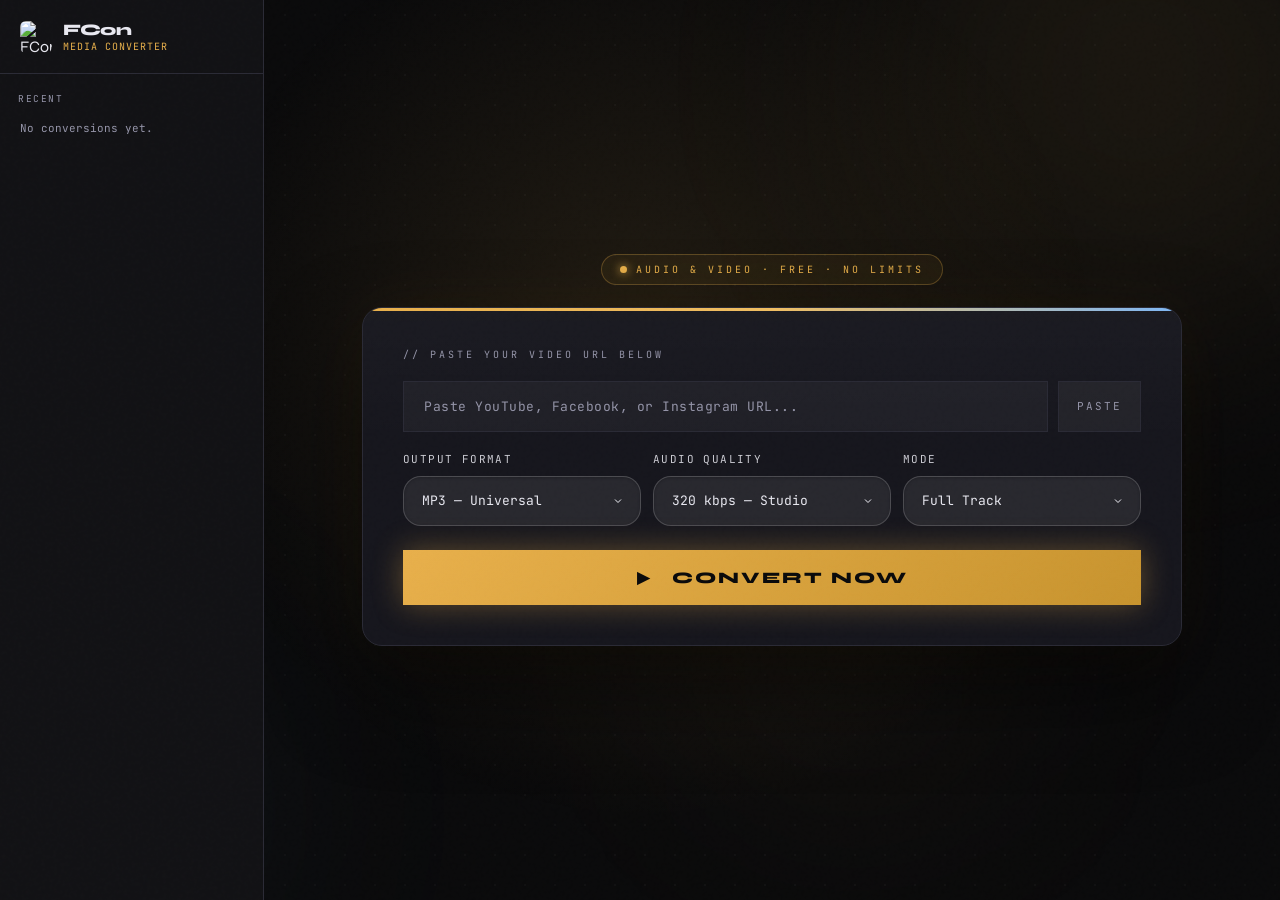
==== app/src/main/assets/www/index.html @ dc5ddf23 "FCon Android app: bundled page + yt-dlp/ffmpeg engine, foreground service, save to Downloads/FCon" ====
<!DOCTYPE html>
<html lang="en" prefix="og: https://ogp.me/ns#">

<head>

  <meta charset="UTF-8">
  <!-- Force browser to check server for new version every time -->
  <meta http-equiv="Cache-Control" content="no-cache, no-store, must-revalidate">
  <meta http-equiv="Pragma" content="no-cache">
  <meta http-equiv="Expires" content="0">
  <meta name="viewport" content="width=device-width, initial-scale=1.0">
  <title>FCon</title>
  <meta name="description"
    content="Convert YouTube videos to MP3, FLAC, AAC or download MP4, MKV up to 4K. Free, unlimited, no account needed.">
  <meta name="keywords"
    content="youtube to mp3, youtube to mp4, yt to mp3, youtube converter, youtube mp3 downloader, convert youtube to mp4, 4k youtube downloader, free mp3 converter, youtube to wav, youtube to flac, youtube audio downloader, mp3 extractor, soundrip">
  <meta name="author" content="FCon">
  <meta name="robots" content="index, follow, max-snippet:-1, max-image-preview:large, max-video-preview:-1">
  <meta name="theme-color" content="#e8b04b">
  <link rel="manifest" href="/manifest.json">
  <link rel="canonical" href="https://soundrip.app/">
  <link rel="stylesheet" href="style.css?v=11">
  <link rel="icon" type="image/png" href="/assets/soundrip.png">

  <meta property="og:type" content="website">
  <meta property="og:url" content="https://soundrip.app/">
  <meta property="og:title" content="FCon — Free YouTube to MP3 & MP4 Converter | 4K">
  <meta property="og:description"
    content="Extract crystal-clear audio or download HD/4K video from any YouTube video. MP3, FLAC, MP4 — free, instant, no account required.">
  <meta property="og:image" content="https://soundrip.app/og-image.jpg">
  <meta property="og:image:width" content="1200">
  <meta property="og:image:height" content="630">
  <meta property="og:site_name" content="FCon">

  <meta name="twitter:card" content="summary_large_image">
  <meta name="twitter:title" content="FCon — Free YouTube to MP3 & MP4 Converter">
  <meta name="twitter:description"
    content="Convert any YouTube video to MP3, FLAC or download MP4/4K video. Free, unlimited.">
  <meta name="twitter:image" content="https://soundrip.app/og-image.jpg">

  <meta name="apple-mobile-web-app-capable" content="yes">
  <meta name="apple-mobile-web-app-status-bar-style" content="black-translucent">
  <meta name="apple-mobile-web-app-title" content="FCon">
  <meta name="mobile-web-app-capable" content="yes">

  <link rel="preconnect" href="https://fonts.googleapis.com">
  <link rel="preconnect" href="https://fonts.gstatic.com" crossorigin>
  <link
    href="https://fonts.googleapis.com/css2?family=JetBrains+Mono:wght@300;400;500&family=Syne:wght@400;500;600;700;800&display=swap"
    rel="stylesheet">

  <script type="application/ld+json">
{
  "@context": "https://schema.org",
  "@type": "WebApplication",
  "name": "FCon",
  "url": "https://soundrip.app/",
  "description": "Free YouTube to MP3 & MP4 converter. Extract audio or download video up to 4K from any YouTube video. No sign-up required.",
  "applicationCategory": "MultimediaApplication",
  "operatingSystem": "All",
  "offers": { "@type": "Offer", "price": "0", "priceCurrency": "USD" }
}
</script>

  <script type="application/ld+json">
{
  "@context": "https://schema.org",
  "@type": "FAQPage",
  "mainEntity": [
    { "@type": "Question", "name": "Is FCon completely free?", "acceptedAnswer": { "@type": "Answer", "text": "Yes, completely free — no sign-up, no subscription, no hidden fees." } },
    { "@type": "Question", "name": "How long does YouTube to MP3 conversion take?", "acceptedAnswer": { "@type": "Answer", "text": "Typically 3–8 seconds for a standard 3–5 minute video." } },
    { "@type": "Question", "name": "Are there any file size or length limits?", "acceptedAnswer": { "@type": "Answer", "text": "Videos up to 2 hours are supported. Very large files may be refused if the server is short on space." } },
    { "@type": "Question", "name": "Can I download YouTube videos in 4K?", "acceptedAnswer": { "@type": "Answer", "text": "Yes. Select MP4, WEBM, or MKV format and choose 4K (2160p) resolution. Quality depends on the source video." } }
  ]
}
</script>

<script>
  (function() {
    const CURRENT_VERSION = '2.2'; // Update this whenever you make a big change
    const savedVersion = localStorage.getItem('site_version');

    if (savedVersion && savedVersion !== CURRENT_VERSION) {
      localStorage.setItem('site_version', CURRENT_VERSION);
      // This performs a hard refresh, clearing the local cache for this page
      window.location.reload(true); 
    } else {
      localStorage.setItem('site_version', CURRENT_VERSION);
    }
  })();
</script>

<style>
    .upd-version { font-family: 'JetBrains Mono', monospace; font-size: 10.5px; color: var(--muted); margin-bottom: 10px; line-height: 1.5; word-break: break-word; }
    .upd-btn { width: 100%; padding: 11px 12px; background: var(--bg3); border: 1px solid var(--border); border-radius: 10px; color: var(--text);
      font-family: 'JetBrains Mono', monospace; font-size: 11px; letter-spacing: 1px; text-transform: uppercase; cursor: pointer; }
    .upd-btn:hover:not(:disabled) { border-color: var(--gold); color: var(--gold); }
    .upd-btn.go { background: var(--gold); border-color: var(--gold); color: #0a0a0b; font-weight: 600; }
    .upd-btn:disabled { opacity: .55; cursor: default; }
    .upd-msg { font-size: 12px; color: var(--muted); margin: 8px 2px 14px; line-height: 1.45; min-height: 1em; }
  </style>
</head>

<body>


  <!-- ─── IN-APP BROWSER BANNER ─────────────────────────────────────────────── -->
  <div class="iab-banner" id="iabBanner" role="alert" aria-live="polite" style="display:none">
    <span class="iab-icon">⚠️</span>
    <div class="iab-text">
      <strong>Better experience available.</strong>
      You're using an in-app browser — downloads may not work correctly.
      <span id="iabName"></span>
    </div>
    <div class="iab-actions">
      <button class="iab-open" id="iabOpenBtn" onclick="openInExternalBrowser()">Open in Browser</button>
      <button class="iab-dismiss" onclick="dismissIabBanner()" aria-label="Dismiss banner">✕</button>
    </div>
  </div> <!-- ← CLOSED HERE, support banner is now a sibling below -->

  <!-- ─── SUPPORT REMINDER BANNER ─────────────────────────────────────────────
  <div class="support-banner" id="supportBanner" role="alert" style="display:none">
    <div class="support-text">
      <strong>Submit a
        Report:</strong> If you're experiencing issues, please contact
      <a href="https://facebook.com/franklin.tripole.3" target="_blank">Franklin Tripole</a> on Facebook
      or email <a href="mailto:nzeus624@gmail.com">nzeus624@gmail.com</a>
    </div>
  </div>
   -->

  <style>
    .iab-banner {
      position: fixed;
      top: 0;
      left: 0;
      right: 0;
      z-index: 99999;
      background: linear-gradient(135deg, #1a0a00, #2a1200);
      border-bottom: 2px solid #e8b04b;
      padding: 12px 20px;
      display: flex;
      align-items: center;
      gap: 12px;
      flex-wrap: wrap;
      box-shadow: 0 4px 20px rgba(232, 176, 75, 0.25);
      animation: iabSlideDown 0.4s ease;
    }

    @keyframes iabSlideDown {
      from {
        transform: translateY(-100%);
        opacity: 0;
      }

      to {
        transform: translateY(0);
        opacity: 1;
      }
    }

    .iab-icon {
      font-size: 20px;
      flex-shrink: 0;
    }

    .iab-text {
      flex: 1;
      font-family: 'JetBrains Mono', monospace;
      font-size: 11px;
      color: #f0f0f8;
      line-height: 1.6;
      letter-spacing: 0.3px;
      min-width: 180px;
    }

    .iab-text strong {
      color: #e8b04b;
    }

    #iabName {
      color: #aaa;
      margin-left: 4px;
    }

    .iab-actions {
      display: flex;
      align-items: center;
      gap: 8px;
      flex-shrink: 0;
    }

    .iab-open {
      font-family: 'JetBrains Mono', monospace;
      font-size: 10px;
      letter-spacing: 2px;
      text-transform: uppercase;
      padding: 8px 16px;
      background: #e8b04b;
      border: none;
      color: #000;
      cursor: pointer;
      font-weight: 700;
      white-space: nowrap;
      transition: opacity 0.2s;
    }

    .iab-open:hover {
      opacity: 0.85;
    }

    .iab-dismiss {
      background: transparent;
      border: 1px solid rgba(255, 255, 255, 0.15);
      color: #6b6b8a;
      font-size: 14px;
      width: 28px;
      height: 28px;
      display: flex;
      align-items: center;
      justify-content: center;
      cursor: pointer;
      flex-shrink: 0;
      transition: all 0.2s;
    }

    .iab-dismiss:hover {
      color: #f0f0f8;
      border-color: rgba(255, 255, 255, 0.4);
    }

    body.iab-active header {
      top: var(--iab-h, 58px) !important;
    }

    @media (max-width: 600px) {
      .iab-banner {
        padding: 10px 14px;
        gap: 8px;
      }

      .iab-text {
        font-size: 10px;
      }

      .iab-open {
        font-size: 9px;
        padding: 7px 11px;
      }
    }

    .support-banner {
      background: #111120;
      border-bottom: 1px solid rgba(196, 37, 51, 0.3);
      padding: 10px 20px;
      text-align: center;
      position: fixed;
      top: 0;
      /* ← ADD THIS */
      left: 0;
      right: 0;
      z-index: 9999;
    }

    .support-text {
      font-family: 'JetBrains Mono', monospace;
      font-size: 11px;
      color: #f0f0f8;
      letter-spacing: 0.5px;
    }

    .support-text a {
      color: rgba(232, 176, 75, 0.75);
      text-decoration: none;
      font-weight: bold;
    }

    .support-text a:hover {
      text-decoration: underline;
    }

    /* Fix header & mobile nav when support banner is active */
    body.support-active header {
      top: var(--support-h, 38px) !important;
    }

    body.support-active .mobile-nav {
      top: calc(var(--support-h, 38px) + 61px) !important;
    }

    /* Mobile support banner */
    @media (max-width: 600px) {
      .support-banner {
        padding: 8px 14px;
      }

      .support-text {
        font-size: 10px;
        line-height: 1.6;
      }
    }
  </style>

  <script>
    // Function to show the Support Banner
    function showSupportBanner() {
      const sBanner = document.getElementById('supportBanner');
      if (sBanner) {
        sBanner.style.display = 'block';
        document.body.classList.add('support-active');
        // Measure actual height (same pattern as IAB banner)
        requestAnimationFrame(() => {
          const h = sBanner.offsetHeight;
          document.documentElement.style.setProperty('--support-h', h + 'px');
        });
      }
    }

    (function detectInAppBrowser() {
      if (window.FConApp) return;
      const ua = navigator.userAgent || '';
      const IAB_RULES = [
        { pattern: /Instagram/i, name: 'Instagram' },
        { pattern: /FBAN|FBAV|FB_IAB|FBIOS/i, name: 'Facebook' },
        { pattern: /\[FB[A-Z]+\]/i, name: 'Facebook' },
        { pattern: /Twitter|TwitterAndroid|twttr/i, name: 'Twitter / X' },
        { pattern: /TikTok|musical_ly/i, name: 'TikTok' },
        { pattern: /Snapchat/i, name: 'Snapchat' },
        { pattern: /LinkedInApp/i, name: 'LinkedIn' },
        { pattern: /Pinterest/i, name: 'Pinterest' },
        { pattern: /Line\/\d/i, name: 'LINE' },
        { pattern: /WhatsApp/i, name: 'WhatsApp' },
        { pattern: /Telegram/i, name: 'Telegram' },
        { pattern: /Discord/i, name: 'Discord' },
        { pattern: /Slack/i, name: 'Slack' },
        { pattern: /GSA\//i, name: 'Google Search App' },
        {
          pattern: /wv\)|; wv\b/i,
          guard: () => !/Chrome\/\d/.test(ua) || /wv\)/.test(ua),
          name: 'In-App Browser'
        },
        {
          pattern: /iPhone|iPad|iPod/i,
          guard: () => !/Safari\//.test(ua) && !/CriOS\//.test(ua) && !/FxiOS\//.test(ua),
          name: 'In-App Browser'
        },
      ];

      let detectedName = null;
      for (const rule of IAB_RULES) {
        if (rule.pattern.test(ua)) {
          if (!rule.guard || rule.guard()) { detectedName = rule.name; break; }
        }
      }

      // --- LOGIC CHANGE START ---
      if (!detectedName) {
        showSupportBanner(); // Show support banner immediately if NOT an in-app browser
        return;
      }
      // --- LOGIC CHANGE END ---

      const banner = document.getElementById('iabBanner');
      const nameEl = document.getElementById('iabName');
      const openBtn = document.getElementById('iabOpenBtn');

      nameEl.textContent = '(' + detectedName + ')';
      banner.style.display = 'flex';

      requestAnimationFrame(() => {
        const h = banner.offsetHeight;
        document.documentElement.style.setProperty('--iab-h', h + 'px');
        document.body.classList.add('iab-active');
      });

      window._iabCurrentUrl = window.location.href;
      const isAndroid = /Android/i.test(ua);
      const isIOS = /iPhone|iPad|iPod/i.test(ua);

      if (isAndroid) {
        openBtn.addEventListener('click', function () {
          const intentUrl = 'intent://' + window.location.href.replace(/^https?:\/\//, '')
            + '#Intent;scheme=https;action=android.intent.action.VIEW;'
            + 'category=android.intent.category.BROWSABLE;package=com.android.chrome;end';
          window.location.href = intentUrl;
        });
      } else if (isIOS) {
        openBtn.textContent = 'Copy Link';
        openBtn.addEventListener('click', function () {
          navigator.clipboard.writeText(window._iabCurrentUrl).then(() => {
            openBtn.textContent = 'Copied!';
            setTimeout(() => { openBtn.textContent = 'Copy Link'; }, 2500);
            if (typeof showToast === 'function')
              showToast('Link copied!', 'Open Safari and paste the URL to continue.');
          }).catch(() => {
            window.prompt('Copy this URL and open it in Safari:', window._iabCurrentUrl);
          });
        });
      }
    })();

    function dismissIabBanner() {
      const banner = document.getElementById('iabBanner');
      banner.style.transition = 'opacity 0.3s, transform 0.3s';
      banner.style.opacity = '0';
      banner.style.transform = 'translateY(-100%)';
      setTimeout(() => {
        banner.style.display = 'none';
        document.body.classList.remove('iab-active');
        document.documentElement.style.removeProperty('--iab-h');

        // Show support banner after IAB banner is dismissed
        showSupportBanner();
      }, 300);
    }

    function openInExternalBrowser() {
      window.open(window.location.href, '_blank', 'noopener,noreferrer');
    }
  </script>

  <div class="blob blob-1"></div>
  <div class="blob blob-2"></div>
  <div class="blob blob-3"></div>

  <!-- SIDEBAR -->
  <aside class="sidebar" id="sidebar" aria-label="Sidebar">
    <div class="side-logo">
      <span class="side-logo-icon"><img src="/assets/soundrip.png" alt="FCon" /></span>
      <span class="side-logo-wrap"><span class="side-logo-text">FCon</span><span class="side-logo-sub">MEDIA CONVERTER</span></span>
    </div>

    <div class="side-section side-recent">
      <div class="side-label">Recent <button class="side-clear" id="clearRecentBtn" onclick="clearRecent()">clear</button></div>
      <div id="recentList" class="recent-list"><div class="recent-empty">No conversions yet.</div></div>
    </div>
    <div class="side-section" id="appUpdate">
      <div class="side-label">App</div>
      <div class="upd-version" id="updVersion"></div>
      <button class="upd-btn" id="updBtn" onclick="fconUpdateClick()">Check for updates</button>
      <div class="upd-msg" id="updMsg"></div>
    </div>
  </aside>
  <div class="side-overlay" id="sideOverlay" onclick="closeSidebar()"></div>

  <!-- MOBILE TOP BAR -->
  <header class="topbar" role="banner">
    <button class="hamburger" id="hamburger" onclick="toggleSidebar()" aria-label="Open menu"><span></span><span></span><span></span></button>
    <a href="/" class="logo" aria-label="FCon Home">FCon</a>
  </header>

  <main role="main" id="main-content">

    <!-- CONVERTER TOOL -->
    <section class="converter-wrap" id="convert" aria-labelledby="converter-heading">
      <div class="tool-badge"><span class="tool-dot"></span>AUDIO &amp; VIDEO · FREE · NO LIMITS</div>
      <div class="converter-card">
        <h2 class="card-label" id="converter-heading">// PASTE YOUR VIDEO URL BELOW</h2>

        <div class="input-row" role="search">
          <label for="urlInput" class="visually-hidden">Video URL</label>
          <input type="url" class="url-input" id="urlInput" name="youtube-url"
            placeholder="Paste YouTube, Facebook, or Instagram URL..." aria-label="Paste your video URL here"
            autocomplete="off" spellcheck="false" oninput="validateUrl(this.value)" />
          <button class="paste-btn" onclick="pasteFromClipboard()" aria-label="Paste URL from clipboard">PASTE</button>
        </div>

        <div class="options-row" role="group" aria-label="Conversion settings">
          <div class="option-group">
            <label for="formatSelect">Output Format</label>
            <select id="formatSelect" name="output-format" onchange="onFormatChange()">
              <optgroup label="AUDIO">
                <option value="mp3">MP3 — Universal</option>

                <option value="flac">FLAC — Hi-Res</option>
                <option value="aac">AAC — Compact</option>

              </optgroup>
              <optgroup label="VIDEO">
                <option value="mp4">MP4 — Universal HD</option>

                <option value="mkv">MKV — Max Quality</option>
              </optgroup>
            </select>
          </div>

          <!-- Audio quality (hidden for video) -->
          <div class="option-group" id="qualityGroup">
            <label for="qualitySelect">Audio Quality</label>
            <select id="qualitySelect" name="audio-quality">
              <option value="320">320 kbps — Studio</option>
              <option value="256">256 kbps — High</option>
              <option value="192">192 kbps — Standard</option>
              <option value="128">128 kbps — Compact</option>
              <option value="64">64 kbps — Lightweight</option>
            </select>
          </div>

          <!-- Video resolution (hidden for audio) -->
          <div class="option-group" id="resGroup" style="display:none">
            <label for="resolutionSelect">Resolution</label>
            <select id="resolutionSelect" name="resolution">
              <option value="2160">4K — 2160p</option>
              <option value="1440">2K — 1440p</option>
              <option value="1080" selected>FHD — 1080p</option>
              <option value="720">HD — 720p</option>
              <option value="480">SD — 480p</option>
              <option value="360">Low — 360p</option>
            </select>
          </div>

          <div class="option-group">
            <label for="modeSelect">Mode</label>
            <select id="modeSelect" name="conversion-mode" onchange="onModeChange()">
              <option value="full">Full Track</option>
              <option value="trim">Custom Trim</option>
            </select>
          </div>

          <div class="option-group" id="trimGroup" style="display:none; flex-direction:column; grid-column: 1 / -1;">
            <label>Trim Range: <span id="trimValues" style="color:#7eb8f7; margin-left:8px;">00:00 -
                00:00</span></label>
            <div class="range-slider-wrapper">
              <div class="range-track" id="rangeTrack"></div>
              <input type="range" id="startSlider" min="0" max="100" value="0" oninput="updateTrimUI()">
              <input type="range" id="endSlider" min="0" max="100" value="100" oninput="updateTrimUI()">
            </div>
            <div class="trim-labels">
              <span id="trimMinLabel">00:00</span>
              <span id="trimMaxLabel">00:00</span>
            </div>
          </div>
        </div>

        <button class="convert-btn" onclick="startConvert()" aria-label="Start converting">
          ▶ &nbsp; CONVERT NOW
        </button>

        <!-- Progress -->
        <div class="progress-section" id="progressSection" role="status" aria-live="polite">
          <div class="progress-info">
            <span class="progress-label pulse" id="progressLabel">Processing…</span>
            <span class="progress-pct" id="progressPct">0%</span>
          </div>
          <div class="progress-bar" role="progressbar" aria-valuenow="0" aria-valuemin="0" aria-valuemax="100">
            <div class="progress-fill" id="progressFill"></div>
          </div>
          <div class="progress-steps" aria-hidden="true">
            <div class="step-item" id="step1">ANALYZE</div>
            <div class="step-item" id="step2">EXTRACT</div>
            <div class="step-item" id="step3">ENCODE</div>
            <div class="step-item" id="step4">FINALIZE</div>
          </div>
        </div>

        <!-- Result -->
        <div class="result-section" id="resultSection" role="alert" aria-live="assertive">
          <div class="result-top">
            <div class="result-thumb" id="resultThumb" aria-hidden="true">🎵</div>
            <div class="result-meta">
              <div class="result-title" id="resultTitle">YouTube Audio Track</div>
              <div class="result-author" id="resultAuthor"></div>
              <div class="result-info" id="resultInfo">MP3 · 320 kbps</div>
            </div>
            <div class="waveform" id="waveform" aria-hidden="true"></div>
          </div>
          <button class="download-btn" id="downloadBtn" onclick="triggerDownload()"
            aria-label="Download converted file">
            ⬇ &nbsp; DOWNLOAD FILE
          </button>
        </div>
      </div>
    </section>

  </main>

  <!-- TOAST -->
  <div class="toast" id="toast" role="alert" aria-live="assertive">
    <div class="toast-title" id="toastTitle">Notification</div>
    <div class="toast-msg" id="toastMsg">Message here</div>
  </div>

  <script src="/config.js"></script>
  <script>
    // ─── CONFIG ──────────────────────────────────────────────────────────────────
    // The converter API. Set window.FCON_API_BASE in config.js (e.g. 'https://fcon-api.onrender.com');
    // when it is empty the page talks to the domain it was loaded from.
    const API_BASE = (window.FCON_API_BASE || location.origin).replace(/\/$/, '');

    // ─── FORMAT DETECTION ────────────────────────────────────────────────────────
    const VIDEO_FMTS = ['mp4', 'webm', 'mkv'];
    function isVideoFormat(fmt) { return VIDEO_FMTS.includes(fmt); }

    function onFormatChange() {
      const fmt = document.getElementById('formatSelect').value;
      const isVideo = isVideoFormat(fmt);
      document.getElementById('resGroup').style.display = isVideo ? '' : 'none';
      document.getElementById('qualityGroup').style.display = isVideo ? 'none' : '';
      const info = document.getElementById('resultInfo');
      if (info.textContent && isVideo) {
        const res = document.getElementById('resolutionSelect').value;
        info.textContent = `${fmt.toUpperCase()} · ${res}p`;
      }
    }

    // ─── STATE ───────────────────────────────────────────────────────────────────
    let currentDownloadUrl = null;
    let currentFilename = null;
    let isConverting = false;
    let isDownloading = false;
    let videoDuration = 0;

    // ─── TRIM ────────────────────────────────────────────────────────────────────
    function formatTime(seconds) {
      seconds = parseInt(seconds, 10);
      const h = Math.floor(seconds / 3600);
      const m = Math.floor((seconds % 3600) / 60);
      const s = seconds % 60;
      if (h > 0) return `${h}:${String(m).padStart(2, '0')}:${String(s).padStart(2, '0')}`;
      return `${m}:${String(s).padStart(2, '0')}`;
    }

    function updateTrimUI() {
      if (videoDuration === 0) return;
      let sv = parseInt(document.getElementById('startSlider').value);
      let ev = parseInt(document.getElementById('endSlider').value);
      if (sv >= ev) {
        if (document.activeElement.id === 'startSlider') { sv = ev - 1; document.getElementById('startSlider').value = sv; }
        else { ev = sv + 1; document.getElementById('endSlider').value = ev; }
      }
      document.getElementById('trimValues').textContent = `${formatTime(sv)} - ${formatTime(ev)}`;
      const p1 = (sv / videoDuration) * 100;
      const p2 = (ev / videoDuration) * 100;
      document.getElementById('rangeTrack').style.background =
        `linear-gradient(to right, rgba(232,176,75,0.2) ${p1}%, #7eb8f7 ${p1}%, #7eb8f7 ${p2}%, rgba(232,176,75,0.2) ${p2}%)`;
    }

    function onModeChange() {
      const mode = document.getElementById('modeSelect').value;
      document.getElementById('trimGroup').style.display = mode === 'trim' ? 'flex' : 'none';
    }

    // ─── UTILITIES ───────────────────────────────────────────────────────────────
    function extractVideoId(url) {
      try {
        const u = new URL(url);
        if (u.hostname.includes('youtu.be')) return u.pathname.slice(1).split('?')[0];
        if (u.hostname.includes('youtube.com')) {
          if (u.pathname === '/watch') return u.searchParams.get('v');
          const m = u.pathname.match(/\/(embed|shorts|v)\/([^/?&]+)/);
          if (m) return m[2];
        }
      } catch (_) { }
      return null;
    }

    function isSupportedUrl(url) {
      if (!url) return false;
      try {
        const host = new URL(url).hostname.toLowerCase();
        return host.includes('youtube.com') || host.includes('youtu.be') ||
          host.includes('facebook.com') || host.includes('fb.watch') ||
          host.includes('instagram.com');
      } catch (_) { return false; }
    }

    const delay = ms => new Promise(r => setTimeout(r, ms));

    function buildWaveform() {
      const wf = document.getElementById('waveform');
      wf.innerHTML = '';
      [20, 40, 70, 55, 90, 65, 80, 50, 75, 45, 85, 60, 95, 70, 55, 80, 40, 65, 50, 85].forEach((h, i) => {
        const bar = document.createElement('div');
        bar.className = 'wave-bar';
        bar.style.height = h + '%';
        bar.style.animationDelay = (i * 0.08) + 's';
        wf.appendChild(bar);
      });
    }

    // ─── PROGRESS ────────────────────────────────────────────────────────────────
    const STEP_IDS = ['step1', 'step2', 'step3', 'step4'];

    function setProgress(activeIdx, pct, label) {
      STEP_IDS.forEach((id, i) => {
        const el = document.getElementById(id);
        el.classList.remove('active', 'done');
        if (i < activeIdx) el.classList.add('done');
        if (i === activeIdx) el.classList.add('active');
      });
      document.getElementById('progressLabel').textContent = label;
      document.getElementById('progressPct').textContent = Math.round(pct) + '%';
      document.getElementById('progressFill').style.width = pct + '%';
      document.querySelector('.progress-bar').setAttribute('aria-valuenow', Math.round(pct));
    }

    function showProgress() {
      document.getElementById('progressSection').classList.add('active');
      document.getElementById('resultSection').classList.remove('active');
    }

    function hideProgress() {
      document.getElementById('progressSection').classList.remove('active');
      STEP_IDS.forEach(id => document.getElementById(id).classList.remove('active', 'done'));
      document.getElementById('progressFill').style.width = '0%';
      document.getElementById('progressPct').textContent = '0%';
    }

    // ─── CONVERT ─────────────────────────────────────────────────────────────────
    async function startConvert() {
      if (isConverting) return;

      const url = document.getElementById('urlInput').value.trim();
      const format_type = document.getElementById('formatSelect').value;
      const quality = document.getElementById('qualitySelect').value;
      const resolution = document.getElementById('resolutionSelect').value;
      const isVideo = isVideoFormat(format_type);
      const mode = document.getElementById('modeSelect').value;
      const startTime = formatTime(document.getElementById('startSlider').value);
      const endTime = formatTime(document.getElementById('endSlider').value);
      const jobId = 'job_' + Date.now() + Math.floor(Math.random() * 1000);

      if (!isSupportedUrl(url)) {
        showToast('Invalid URL', 'Please paste a valid YouTube, Facebook, or Instagram link.');
        document.getElementById('urlInput').focus();
        return;
      }
      if (mode === 'trim' && videoDuration === 0) {
        showToast('No duration', 'Wait for video info to load before trimming.');
        return;
      }

      isConverting = true;
      currentDownloadUrl = null;
      currentFilename = null;

      const btn = document.querySelector('.convert-btn');
      const dlBtn = document.getElementById('downloadBtn');
      btn.disabled = true;
      btn.innerHTML = '⏳ &nbsp; PROCESSING…';
      dlBtn.style.display = 'none';

      showProgress();
      setProgress(0, 10, 'Starting background job…');

      try {
        await delay(300);

        // STEP 1: Start the conversion in the background
        const res = await fetch(API_BASE + '/convert', {
          method: 'POST',
          headers: { 'Content-Type': 'application/json' },
          body: JSON.stringify({
            url, format: format_type, quality, resolution,
            mode, start_time: startTime, end_time: endTime, job_id: jobId
          }),
        });

        const data = await res.json();
        if (!res.ok || data.error) throw new Error(data.error || `HTTP ${res.status}`);

        setProgress(1, 20, isVideo ? 'Fetching video stream…' : 'Extracting audio stream…');

        // STEP 2: Watch the progress stream inside a Promise
        const finalData = await new Promise((resolve, reject) => {
          const evtSource = new EventSource(API_BASE + '/stream/' + jobId);

          evtSource.onmessage = async function (event) {
            if (event.data === 'ERROR') {
              evtSource.close();
              try {
                const er = await (await fetch(API_BASE + '/result/' + jobId)).json();
                reject(new Error(er.error || 'Conversion failed. Please try again.'));
              } catch (_) {
                reject(new Error('Conversion failed. Please try again.'));
              }
              return;
            }

            const prog = parseFloat(event.data);
            if (!isNaN(prog)) {
              const overallPct = 20 + (prog * 0.7); // Scale the progress bar smoothly
              setProgress(1, overallPct, isVideo
                ? `Extracting video… ${Math.round(prog)}%`
                : `Extracting audio… ${Math.round(prog)}%`);

              if (prog >= 100) {
                setProgress(2, 95, 'Encoding & finalizing…');
              }
            }

            // STEP 3: When 100% is reached, ask the /result route for the download link!
            if (event.data === '100' || event.data === 'DONE') {
              evtSource.close();
              try {
                const resultRes = await fetch(API_BASE + '/result/' + jobId);
                const resultData = await resultRes.json();

                if (!resultRes.ok || resultData.error) {
                  throw new Error(resultData.error || 'Could not retrieve final file.');
                }
                resolve(resultData); // Pass the final JSON payload out of the Promise
              } catch (err) {
                reject(err);
              }
            }
          };

          evtSource.onerror = () => {
            evtSource.close();
            reject(new Error('Lost connection to the progress stream.'));
          };
        });

        // --- ALL DONE! UPDATE THE UI ---
        setProgress(3, 100, 'Ready!');
        await delay(350);

        currentDownloadUrl = finalData.url.startsWith('/') ? API_BASE + finalData.url : finalData.url;
        currentFilename = finalData.filename || `output.${format_type}`;

        hideProgress();

        const vid = extractVideoId(url);
        document.getElementById('resultThumb').innerHTML =
          `<img src="https://img.youtube.com/vi/${vid}/mqdefault.jpg"
              alt="Video thumbnail"
              style="width:100%;height:100%;object-fit:cover;"
              onerror="this.parentElement.innerHTML='${isVideo ? '🎬' : '🎵'}'">`;

        const displayName = (finalData.title || currentFilename).replace(/\.[^.]+$/, '') || 'Track';
        document.getElementById('resultTitle').textContent = displayName;
        document.getElementById('resultAuthor').textContent = '';
        document.getElementById('resultInfo').textContent = isVideo
          ? `${format_type.toUpperCase()} · ${resolution}p`
          : `${format_type.toUpperCase()} · ${quality} kbps`;

        document.getElementById('resultSection').classList.add('active');
        dlBtn.style.display = 'flex';
        dlBtn.disabled = false;
        dlBtn.innerHTML = `⬇ &nbsp; DOWNLOAD ${isVideo ? 'VIDEO' : 'FILE'}`;

        buildWaveform();
        recordConversion(displayName, document.getElementById('resultInfo').textContent, currentDownloadUrl, currentFilename);
        showToast('Ready!', `"${displayName}" — click Download to save.`);

      } catch (err) {
        hideProgress();
        console.error('[FCon convert]', err);
        showToast('Failed', err.message || 'Conversion error — please try again.');
      } finally {
        isConverting = false;
        btn.disabled = false;
        btn.innerHTML = '▶ &nbsp; CONVERT NOW';
      }
    }

    // ─── DOWNLOAD ────────────────────────────────────────────────────────────────
    async function triggerDownload() {
      if (!currentDownloadUrl || isDownloading) return;
      if (window.FConApp) {
        const saved = FConApp.save(currentDownloadUrl.split('/').pop());
        if (saved.indexOf('ERR:') === 0) {
          showToast('Error', saved.slice(4));
        } else {
          showToast('Saved!', saved);
          document.getElementById('downloadBtn').innerHTML = '⬇ &nbsp; SAVE AGAIN';
        }
        return;
      }

      isDownloading = true;
      const dlBtn = document.getElementById('downloadBtn');
      dlBtn.disabled = true;
      dlBtn.innerHTML = '⏳ &nbsp; DOWNLOADING…';

      showProgress();
      setProgress(3, 0, 'Fetching file from server…');

      try {
        const res = await fetch(currentDownloadUrl);
        if (!res.ok) throw new Error(`Server returned ${res.status}`);

        const contentLength = res.headers.get('content-length');
        const total = contentLength ? parseInt(contentLength, 10) : 0;
        const reader = res.body.getReader();
        const chunks = [];
        let received = 0;

        while (true) {
          const { done, value } = await reader.read();
          if (done) break;
          chunks.push(value);
          received += value.length;
          if (total) setProgress(3,
            Math.min(99, Math.round((received / total) * 100)),
            `Downloading… ${Math.round((received / total) * 100)}%`);
        }

        if (received === 0) throw new Error('Empty file received.');

        setProgress(3, 100, 'Saving…');
        await delay(150);

        const mime = res.headers.get('content-type') || 'application/octet-stream';
        const blob = new Blob(chunks, { type: mime });
        const objectUrl = URL.createObjectURL(blob);
        const a = document.createElement('a');
        a.href = objectUrl;
        a.download = currentFilename || 'fcon_output.mp4';
        document.body.appendChild(a);
        a.click();
        document.body.removeChild(a);
        setTimeout(() => URL.revokeObjectURL(objectUrl), 60_000);

        hideProgress();
        document.getElementById('resultSection').classList.add('active');
        showToast('Downloaded!', currentFilename + ' saved successfully.');
        dlBtn.innerHTML = '⬇ &nbsp; DOWNLOAD AGAIN';

      } catch (err) {
        hideProgress();
        document.getElementById('resultSection').classList.add('active');
        console.error('[FCon download]', err);
        showToast('Error', err.message + ' — trying fallback…');
        window.open(currentDownloadUrl, '_blank');
        dlBtn.innerHTML = '⬇ &nbsp; RETRY DOWNLOAD';
      } finally {
        isDownloading = false;
        dlBtn.disabled = false;
      }
    }

    // ─── URL PREVIEW ─────────────────────────────────────────────────────────────
    function validateUrl(val) {
      const input = document.getElementById('urlInput');
      const valid = isSupportedUrl(val);
      const fmt = document.getElementById('formatSelect').value;
      const isVideo = isVideoFormat(fmt);

      input.style.borderColor = val
        ? (valid ? 'rgba(126,184,247,0.5)' : 'rgba(232,176,75,0.4)')
        : '';

      if (valid) {
        const res = document.getElementById('resolutionSelect').value;
        const quality = document.getElementById('qualitySelect').value;
        let thumbHtml = '', platformId = 'Video';

        if (val.includes('youtube.com') || val.includes('youtu.be')) {
          const id = extractVideoId(val);
          platformId = `YouTube ID: ${id}`;
          thumbHtml = `<img src="https://img.youtube.com/vi/${id}/mqdefault.jpg"
          style="width:100%;height:100%;object-fit:cover;opacity:0.5;"
          onerror="this.parentElement.innerHTML='${isVideo ? '🎬' : '🎵'}'">`;
        } else if (val.includes('facebook.com') || val.includes('fb.watch')) {
          thumbHtml = `<div style="display:flex;align-items:center;justify-content:center;height:100%;font-size:2rem;opacity:0.8;">📘</div>`;
          platformId = 'Facebook Video';
        } else if (val.includes('instagram.com')) {
          thumbHtml = `<div style="display:flex;align-items:center;justify-content:center;height:100%;font-size:2rem;opacity:0.8;">📸</div>`;
          platformId = 'Instagram Video';
        }

        document.getElementById('resultThumb').innerHTML = thumbHtml;
        document.getElementById('resultTitle').textContent = 'Media detected — click Convert';
        document.getElementById('resultAuthor').textContent = '';
        document.getElementById('resultInfo').textContent = isVideo
          ? `${fmt.toUpperCase()} · ${res}p`
          : `${fmt.toUpperCase()} · ${quality} kbps — ${platformId}`;

        document.getElementById('resultSection').classList.add('active');
        document.getElementById('downloadBtn').style.display = 'none';
        buildWaveform();
        resetResolutions();
        fetchVideoInfo(val);

      } else if (!val) {
        document.getElementById('resultSection').classList.remove('active');
        resetResolutions();
      }
    }

    async function pasteFromClipboard() {
      try {
        const text = await navigator.clipboard.readText();
        document.getElementById('urlInput').value = text;
        validateUrl(text);
        showToast('Pasted!', 'URL ready — click Convert.');
      } catch {
        showToast('Paste manually', 'Press Ctrl+V / Cmd+V in the field.');
      }
    }

    async function fetchVideoInfo(url) {
      const resSelect = document.getElementById('resolutionSelect');
      document.getElementById('resultInfo').textContent = 'Checking video quality…';
      try {
        const res = await fetch(API_BASE + '/info', {
          method: 'POST',
          headers: { 'Content-Type': 'application/json' },
          body: JSON.stringify({ url })
        });
        const data = await res.json();

        if (data.max_resolution) {
          const maxRes = data.max_resolution;
          let firstAvailable = null;
          Array.from(resSelect.options).forEach(opt => {
            opt.text = opt.text.replace(' (Unavailable)', '');
            const optRes = parseInt(opt.value, 10);
            if (optRes > maxRes) {
              opt.disabled = true;
              opt.text += ' (Unavailable)';
            } else {
              opt.disabled = false;
              if (!firstAvailable) firstAvailable = opt.value;
            }
          });
          if (parseInt(resSelect.value, 10) > maxRes && firstAvailable) {
            resSelect.value = firstAvailable;
          }
          onFormatChange();
        }

        if (data.duration) {
          videoDuration = data.duration;
          document.getElementById('startSlider').max = videoDuration;
          document.getElementById('endSlider').max = videoDuration;
          document.getElementById('startSlider').value = 0;
          document.getElementById('endSlider').value = videoDuration;
          document.getElementById('trimMaxLabel').textContent = formatTime(videoDuration);
          updateTrimUI();
        }
      } catch (err) {
        console.error('[FCon info]', err);
        onFormatChange();
      }
    }

    function resetResolutions() {
      const resSelect = document.getElementById('resolutionSelect');
      Array.from(resSelect.options).forEach(opt => {
        opt.disabled = false;
        opt.text = opt.text.replace(' (Unavailable)', '');
      });
    }

    // ─── UI HELPERS ──────────────────────────────────────────────────────────────
    function selectFormat(el, fmt) {
      document.querySelectorAll('.format-card').forEach(c => c.classList.remove('selected'));
      el.classList.add('selected');
      document.getElementById('formatSelect').value = fmt;
      onFormatChange();
    }

    function scrollToConvert() {
      closeMobileNav();
      document.getElementById('convert').scrollIntoView({ behavior: 'smooth' });
    }

    function toggleFaq(btn) {
      const item = btn.closest('.faq-item');
      const isOpen = item.classList.contains('open');
      document.querySelectorAll('.faq-item').forEach(i => {
        i.classList.remove('open');
        i.querySelector('.faq-q').setAttribute('aria-expanded', 'false');
      });
      if (!isOpen) { item.classList.add('open'); btn.setAttribute('aria-expanded', 'true'); }
    }

    // Mobile nav was removed (converter-only page) — these are null-safe no-ops now.
    function toggleMobileNav() {
      const nav = document.getElementById('mobileNav');
      const btn = document.getElementById('hamburger');
      if (!nav || !btn) return;
      const open = nav.classList.toggle('open');
      btn.classList.toggle('open', open);
      btn.setAttribute('aria-expanded', open);
    }

    function closeMobileNav() {
      const nav = document.getElementById('mobileNav');
      const btn = document.getElementById('hamburger');
      if (nav) nav.classList.remove('open');
      if (btn) { btn.classList.remove('open'); btn.setAttribute('aria-expanded', 'false'); }
    }

    document.addEventListener('click', e => {
      const nav = document.getElementById('mobileNav');
      const btn = document.getElementById('hamburger');
      if (nav && btn && nav.classList.contains('open') && !nav.contains(e.target) && !btn.contains(e.target))
        closeMobileNav();
    });

    // ─── SIDEBAR ─────────────────────────────────────────────────────────────────
    function toggleSidebar() {
      const sb = document.getElementById('sidebar');
      const open = sb.classList.toggle('open');
      document.getElementById('sideOverlay').classList.toggle('show', open);
    }
    function closeSidebar() {
      document.getElementById('sidebar').classList.remove('open');
      document.getElementById('sideOverlay').classList.remove('show');
    }

    // ─── CONVERSION HISTORY (local) ──────────────────────────────────────────────
    const RECENT_KEY = 'fcon-recent', TOTAL_KEY = 'fcon-total', MONTH_KEY = 'fcon-monthly';
    function getRecent() { try { return JSON.parse(localStorage.getItem(RECENT_KEY)) || []; } catch { return []; } }
    function getTotal() { return parseInt(localStorage.getItem(TOTAL_KEY) || '0', 10) || 0; }
    function ym() { return new Date().toISOString().slice(0, 7); } // "YYYY-MM"
    function getMonthly() { try { return JSON.parse(localStorage.getItem(MONTH_KEY)) || {}; } catch { return {}; } }
    function recordConversion(title, info, url, filename) {
      const list = getRecent();
      list.unshift({ title, info, url, filename, at: Date.now() });
      localStorage.setItem(RECENT_KEY, JSON.stringify(list.slice(0, 20)));
      localStorage.setItem(TOTAL_KEY, String(getTotal() + 1));
      const mo = getMonthly(); mo[ym()] = (mo[ym()] || 0) + 1;
      localStorage.setItem(MONTH_KEY, JSON.stringify(mo));
      renderSidebar();
      // Refresh now, and again shortly after — the second catches any lag between
      // the conversion finishing and the server writing its log line.
      updateServerStats();
      setTimeout(updateServerStats, 1200);
      setTimeout(updateServerStats, 3000);
    }
    function clearRecent() {
      localStorage.removeItem(RECENT_KEY);
      renderSidebar();
    }
    function redownload(i) {
      const it = getRecent()[i];
      if (!it || !it.url) return;
      if (window.FConApp) {
        const r = FConApp.save(it.url.split('/').pop());
        showToast(r.indexOf('ERR:') === 0 ? 'Error' : 'Saved!', r.replace(/^ERR:/, ''));
        return;
      }
      const a = document.createElement('a');
      a.href = it.url; a.download = it.filename || 'download';
      document.body.appendChild(a); a.click(); a.remove();
    }
    function timeAgo(ts) {
      const s = Math.floor((Date.now() - ts) / 1000);
      if (s < 60) return 'just now';
      const m = Math.floor(s / 60); if (m < 60) return m + 'm ago';
      const h = Math.floor(m / 60); if (h < 24) return h + 'h ago';
      return Math.floor(h / 24) + 'd ago';
    }
    function esc(s) { return String(s).replace(/[&<>"']/g, c => ({ '&': '&amp;', '<': '&lt;', '>': '&gt;', '"': '&quot;', "'": '&#39;' }[c])); }
    function renderSidebar() {
      const list = getRecent(), el = document.getElementById('recentList');
      document.getElementById('clearRecentBtn').style.display = list.length ? 'inline' : 'none';
      if (!list.length) { el.innerHTML = '<div class="recent-empty">No conversions yet.</div>'; return; }
      el.innerHTML = list.map((it, i) => `
        <div class="recent-item">
          <div class="recent-meta">
            <div class="recent-title" title="${esc(it.title)}">${esc(it.title)}</div>
            <div class="recent-sub">${esc(it.info || '')} · ${timeAgo(it.at)}</div>
          </div>
          <button class="recent-dl" onclick="redownload(${i})" title="Download again" aria-label="Download again">
            <svg viewBox="0 0 24 24" fill="none" stroke="currentColor" stroke-width="2" stroke-linecap="round" stroke-linejoin="round"><path d="M21 15v4a2 2 0 0 1-2 2H5a2 2 0 0 1-2-2v-4"/><polyline points="7 10 12 15 17 10"/><line x1="12" y1="15" x2="12" y2="3"/></svg>
          </button>
        </div>`).join('');
    }
    renderSidebar();

    let _toastTimer;
    function showToast(title, msg) {
      document.getElementById('toastTitle').textContent = title;
      document.getElementById('toastMsg').textContent = msg;
      const t = document.getElementById('toast');
      t.classList.add('show');
      clearTimeout(_toastTimer);
      _toastTimer = setTimeout(() => t.classList.remove('show'), 4500);
    }

    // ─── LIVE SERVER STATS ───────────────────────────────────────────────────────
    // Sidebar Total / This month reflect the real server-wide counts (all users,
    // all time), read from the backend log. Falls back to the local counters if
    // the server is unreachable.
    async function updateServerStats() {
      if (window.FConApp) return;
      const set = (id, v) => {
        const el = document.getElementById(id);
        if (!el || v == null) return;
        const next = (+v).toLocaleString();
        if (el.textContent !== next) {           // briefly pulse when a number changes
          el.textContent = next;
          el.classList.remove('stat-bump'); void el.offsetWidth; el.classList.add('stat-bump');
        }
      };
      try {
        const res = await fetch(API_BASE + '/stats');
        if (!res.ok) throw 0;
        const d = await res.json();
        set('stTotal', d.total != null ? d.total : d.total_conversions);
        set('stMonth', d.this_month);
        set('stOk',    d.success);
        set('stFail',  d.failed);
        set('stVideo', d.video);
        set('stAudio', d.audio);
        set('stIps',   d.unique_ips);
      } catch (err) {
        // server unreachable: dash the server-only stats, show local total/month
        ['stOk', 'stFail', 'stVideo', 'stAudio', 'stIps'].forEach(id => {
          const el = document.getElementById(id); if (el) el.textContent = '—';
        });
        set('stTotal', getTotal());
        set('stMonth', getMonthly()[ym()] || 0);
      }
    }
    updateServerStats();
    setInterval(updateServerStats, 30000); // keep the panel live (also reflects other devices)

    // ─── EVENTS ──────────────────────────────────────────────────────────────────
    document.getElementById('urlInput').addEventListener('keydown', e => {
      if (e.key === 'Enter') startConvert();
    });

    document.querySelectorAll('.feature-card, .format-card, .stat-block, .step-card').forEach(el => {
      new IntersectionObserver(([entry]) => {
        if (entry.isIntersecting) el.style.animation = 'fadeUp 0.5s ease both';
      }, { threshold: 0.1 }).observe(el);
    });
  </script>

  <script>
    if ('serviceWorker' in navigator) {
      window.addEventListener('load', () => {
        navigator.serviceWorker.register('/sw.js')
          .then(reg => console.log('[PWA] SW registered', reg.scope))
          .catch(err => console.error('[PWA] SW failed', err));
      });
    }
  </script>

<script>
    // ─── APP UPDATE (Android app only) ────────────────────────────────────────────
    (function () {
      if (!window.FConApp) { var s = document.getElementById('appUpdate'); if (s) s.remove(); return; }
      var btn = document.getElementById('updBtn'), msg = document.getElementById('updMsg');
      var mode = 'check';
      document.getElementById('updVersion').textContent = FConApp.version();
      // The app calls this with a JSON string describing the update state.
      window.__fconUpdate = function (json) {
        var r = JSON.parse(json);
        btn.disabled = false; btn.classList.remove('go');
        switch (r.status) {
          case 'uptodate':
            mode = 'check'; btn.textContent = 'Check for updates';
            msg.textContent = 'You have the latest version (' + r.current + ').'; break;
          case 'available':
            mode = 'install'; btn.textContent = 'Install ' + r.latest; btn.classList.add('go');
            msg.textContent = 'Version ' + r.latest + ' is available' + (r.size ? ' (' + r.size + ' MB)' : '') + '. You have ' + r.current + '.'; break;
          case 'downloading':
            btn.disabled = true; btn.textContent = 'Downloading…';
            msg.textContent = 'Downloading ' + r.latest + ': ' + r.percent + '%'; break;
          case 'installing':
            mode = 'install'; btn.textContent = 'Install ' + r.latest; btn.classList.add('go');
            msg.textContent = 'The installer should be open. If nothing appeared, tap the button again.'; break;
          case 'needs_permission':
            mode = 'install'; btn.textContent = 'Install ' + r.latest; btn.classList.add('go');
            msg.textContent = 'Allow FCon to install apps in the settings screen that just opened, go back, and tap the button again.'; break;
          default:
            btn.textContent = mode === 'install' ? 'Try again' : 'Check for updates';
            msg.textContent = r.message || 'Something went wrong.';
        }
      };
      window.fconUpdateClick = function () {
        btn.disabled = true;
        if (mode === 'install') { msg.textContent = 'Starting…'; FConApp.installUpdate(); }
        else { msg.textContent = 'Checking…'; FConApp.checkUpdate(); }
      };
    })();
  </script>
</body>

</html>
---- app/src/main/assets/www/style.css ----
*, *::before, *::after { box-sizing: border-box; margin: 0; padding: 0; }

:root {
  --bg: #0a0a0b;
  --bg2: #111114;
  --bg3: #18181d;
  --card: #16161d;
  --border: #2a2a35;
  --red: #e8b04b;
  --red2: #f0be62;
  --gold: #e8b04b;
  --cyan: #7eb8f7;
  --text: #e8e8f0;
  --muted: #9494a8;
  --glow-red: 0 0 30px rgba(232,176,75,0.35);
  --glow-gold: 0 0 30px rgba(232,176,75,0.3);
}

html { scroll-behavior: smooth; }

body {
  background: var(--bg);
  color: var(--text);
  font-family: 'Syne', sans-serif;
  -webkit-font-smoothing: antialiased;
  -moz-osx-font-smoothing: grayscale;
  min-height: 100vh;
  overflow-x: hidden;
  cursor: default;
}

/* Noise overlay */
body::before {
  content: '';
  position: fixed;
  inset: 0;
  background-image: url("data:image/svg+xml,%3Csvg viewBox='0 0 256 256' xmlns='http://www.w3.org/2000/svg'%3E%3Cfilter id='n'%3E%3CfeTurbulence type='fractalNoise' baseFrequency='0.9' numOctaves='4' stitchTiles='stitch'/%3E%3C/filter%3E%3Crect width='100%25' height='100%25' filter='url(%23n)' opacity='0.04'/%3E%3C/svg%3E");
  pointer-events: none;
  z-index: 9999;
  opacity: 0.4;
}

/* Centered gold glow + subtle dot grid behind the tool */
body::after {
  content: '';
  position: fixed;
  inset: 0;
  pointer-events: none;
  z-index: 0;
  background:
    radial-gradient(circle at 50% 40%, rgba(232,176,75,0.11), transparent 55%),
    radial-gradient(rgba(255,255,255,0.028) 1px, transparent 1px);
  background-size: auto, 30px 30px;
}

/* BG blobs */
.blob { position: fixed; border-radius: 50%; filter: blur(120px); pointer-events: none; z-index: 0; }
.blob-1 { width: 520px; height: 520px; background: rgba(232,176,75,0.07); top: -180px; right: -120px; }
.blob-2 { width: 420px; height: 420px; background: rgba(126,184,247,0.05); bottom: -120px; left: -160px; }
.blob-3 { width: 300px; height: 300px; background: rgba(232,176,75,0.05); top: 55%; left: 55%; }

/* Center the tool in the space beside the sidebar */
#main-content {
  min-height: 100vh;
  display: grid;
  place-items: center;
  padding: 48px 40px;
  margin-left: 264px;
}

/* ─── HEADER ─────────────────────────────────────────────────────────────── */
/* ─── SIDEBAR ─────────────────────────────────────────────────────────────── */
.sidebar {
  position: fixed; top: 0; left: 0; bottom: 0; width: 264px; z-index: 60;
  background: var(--bg2);
  border-right: 1px solid var(--border);
  display: flex; flex-direction: column;
  padding-bottom: 16px;
  overflow-y: auto;
}
.side-logo {
  display: flex; align-items: center; gap: 11px;
  padding: 20px; margin-bottom: 4px;
  border-bottom: 1px solid var(--border);
}
.side-logo-icon { width: 32px; height: 32px; border-radius: 6px; overflow: hidden; flex-shrink: 0; }
.side-logo-icon img { width: 100%; height: 100%; display: block; }
.side-logo-wrap { display: flex; flex-direction: column; gap: 1px; }
.side-logo-text { font-family: 'Syne', sans-serif; font-weight: 800; font-size: 16px; letter-spacing: -0.3px; color: var(--text); }
.side-logo-sub { font-family: 'JetBrains Mono', monospace; font-size: 10px; letter-spacing: 1px; color: var(--gold); }

.side-section { padding: 14px 18px 2px; }
.side-label {
  font-family: 'JetBrains Mono', monospace; font-size: 9.5px; letter-spacing: 1.5px; text-transform: uppercase;
  color: var(--muted); margin-bottom: 10px; display: flex; align-items: center; justify-content: space-between;
}
.side-clear { background: none; border: none; color: var(--muted); font-family: 'JetBrains Mono', monospace; font-size: 9px; letter-spacing: 1px; cursor: pointer; text-transform: uppercase; }
.side-clear:hover { color: var(--gold); }

.side-grid { display: grid; grid-template-columns: 1fr 1fr; gap: 8px; }
.mini-stat { background: var(--bg3); border: 1px solid var(--border); border-radius: 10px; padding: 10px 12px; }
.mini-stat.span2 { grid-column: 1 / -1; }
.mini-num { font-family: 'Syne', sans-serif; font-weight: 800; font-size: 20px; color: var(--gold); line-height: 1; display: inline-block; transform-origin: left center; }
.stat-bump { animation: statBump .5s ease; }
@keyframes statBump { 0% { transform: scale(1); } 30% { transform: scale(1.18); } 100% { transform: scale(1); } }
.mini-num.ok  { color: #4be8a0; }
.mini-num.fail{ color: #e85b4b; }
.mini-num.vid { color: #7eb8f7; }
.mini-num.aud { color: #b07ef7; }
.mini-lbl { font-family: 'JetBrains Mono', monospace; font-size: 8.5px; color: var(--muted); margin-top: 5px; letter-spacing: 1px; text-transform: uppercase; }

.side-note { display: flex; gap: 10px; font-family: 'JetBrains Mono', monospace; font-size: 11px; line-height: 1.55; color: var(--text); background: var(--bg3); border: 1px solid var(--border); border-radius: 12px; padding: 12px 14px; }
.side-note svg { width: 16px; height: 16px; color: var(--gold); flex-shrink: 0; margin-top: 1px; }
.side-note strong { color: var(--gold); }
.side-note-sub { display: block; color: var(--muted); margin-top: 5px; font-size: 10px; }

.side-recent { flex: 1; min-height: 90px; display: flex; flex-direction: column; }
.recent-list { display: flex; flex-direction: column; gap: 6px; overflow-y: auto; }
.recent-empty { font-family: 'JetBrains Mono', monospace; font-size: 11px; color: var(--muted); padding: 6px 2px; }
.recent-item { display: flex; align-items: center; gap: 8px; background: var(--bg3); border: 1px solid var(--border); border-radius: 10px; padding: 9px 10px; }
.recent-meta { flex: 1; min-width: 0; }
.recent-title { font-size: 12px; font-weight: 600; color: var(--text); white-space: nowrap; overflow: hidden; text-overflow: ellipsis; }
.recent-sub { font-family: 'JetBrains Mono', monospace; font-size: 9.5px; color: var(--muted); margin-top: 2px; letter-spacing: 0.3px; }
.recent-dl { flex-shrink: 0; width: 30px; height: 30px; display: grid; place-items: center; background: none; border: 1px solid var(--border); border-radius: 8px; color: var(--muted); cursor: pointer; transition: .15s; }
.recent-dl:hover { color: var(--gold); border-color: var(--gold); }
.recent-dl svg { width: 15px; height: 15px; }


.side-overlay { display: none; position: fixed; inset: 0; background: rgba(0,0,0,0.55); z-index: 55; }
.side-overlay.show { display: block; }

/* Mobile top bar (desktop: hidden; logo lives in the sidebar) */
.topbar {
  display: none;
  position: fixed; top: 0; left: 0; right: 0; z-index: 40;
  align-items: center; gap: 12px; padding: 11px 16px;
  background: rgba(10,10,11,0.92); backdrop-filter: blur(14px);
  border-bottom: 1px solid var(--border);
}
.hamburger { background: none; border: none; cursor: pointer; padding: 6px; display: flex; flex-direction: column; gap: 5px; }
.hamburger span { width: 22px; height: 2px; background: var(--text); border-radius: 2px; display: block; }
.topbar .logo { font-size: 20px; letter-spacing: 2px; }

#formatSelect optgroup,
.option-group select optgroup {
  color: #11131d;
  font-weight: 700;
}

.option-group select option {
  color: rgba(244,244,251,0.95);
  background: #11131d;
}

.logo {
  font-family: 'Syne', sans-serif; font-weight: 800;
  font-size: 28px;
  letter-spacing: 4px;
  background: linear-gradient(135deg, var(--red), var(--gold));
  -webkit-background-clip: text;
  -webkit-text-fill-color: transparent;
  background-clip: text;
  text-decoration: none;
  flex-shrink: 0;
}

.logo span {
  font-family: 'JetBrains Mono', monospace;
  font-size: 10px;
  letter-spacing: 2px;
  color: var(--muted);
  -webkit-text-fill-color: var(--muted);
  display: block;
  margin-top: -4px;
}

nav { display: flex; gap: 32px; }
nav a {
  font-family: 'JetBrains Mono', monospace;
  font-size: 11px;
  letter-spacing: 2px;
  text-transform: uppercase;
  color: var(--muted);
  text-decoration: none;
  transition: color 0.2s;
  white-space: nowrap;
}
nav a:hover { color: var(--text); }

.nav-btn {
  font-family: 'JetBrains Mono', monospace;
  font-size: 11px;
  letter-spacing: 2px;
  text-transform: uppercase;
  padding: 9px 22px;
  border: 1px solid var(--red);
  color: var(--red);
  background: transparent;
  cursor: pointer;
  transition: all 0.2s;
  white-space: nowrap;
  flex-shrink: 0;
}
.nav-btn:hover { background: var(--red); color: #fff; }

/* Hamburger (mobile) */
.hamburger {
  display: none;
  flex-direction: column;
  gap: 5px;
  background: none;
  border: none;
  cursor: pointer;
  padding: 4px;
  flex-shrink: 0;
}
.hamburger span {
  display: block;
  width: 22px;
  height: 2px;
  background: var(--text);
  transition: all 0.3s;
}
.hamburger.open span:nth-child(1) { transform: translateY(7px) rotate(45deg); }
.hamburger.open span:nth-child(2) { opacity: 0; }
.hamburger.open span:nth-child(3) { transform: translateY(-7px) rotate(-45deg); }

/* Mobile nav drawer */
.mobile-nav {
  display: none;
  position: fixed;
  top: 61px; left: 0; right: 0;
  background: rgba(10,10,11,0.98);
  border-bottom: 1px solid var(--border);
  backdrop-filter: blur(20px);
  z-index: 99;
  padding: 20px 24px;
  flex-direction: column;
  gap: 0;
}
body.iab-active .mobile-nav { top: calc(var(--iab-h, 58px) + 61px); }
.mobile-nav.open { display: flex; }
.mobile-nav a {
  font-family: 'JetBrains Mono', monospace;
  font-size: 13px;
  letter-spacing: 2px;
  text-transform: uppercase;
  color: var(--muted);
  text-decoration: none;
  padding: 16px 0;
  border-bottom: 1px solid var(--border);
  transition: color 0.2s;
}
.mobile-nav a:last-child { border-bottom: none; }
.mobile-nav a:hover { color: var(--text); }

/* ─── HERO ───────────────────────────────────────────────────────────────── */
.hero {
  position: relative;
  z-index: 1;
  padding: 160px 40px 80px;
  max-width: 1100px;
  margin: 0 auto;
}

.hero-tag {
  display: inline-block;
  font-family: 'JetBrains Mono', monospace;
  font-size: 10px;
  letter-spacing: 3px;
  text-transform: uppercase;
  color: var(--gold);
  border: 1px solid rgba(232,176,75,0.3);
  padding: 5px 14px;
  margin-bottom: 28px;
  animation: fadeUp 0.6s ease both;
}

h1 {
  font-family: 'Syne', sans-serif; font-weight: 800;
  font-size: clamp(52px, 9vw, 110px);
  line-height: 0.92;
  letter-spacing: 2px;
  animation: fadeUp 0.6s 0.1s ease both;
}

h1 .accent { color: var(--red); }
h1 .dim { color: var(--muted); }

.hero-sub {
  font-family: 'JetBrains Mono', monospace;
  font-size: 13px;
  color: var(--muted);
  margin-top: 24px;
  max-width: 480px;
  line-height: 1.8;
  letter-spacing: 0.5px;
  animation: fadeUp 0.6s 0.2s ease both;
}

/* ─── CONVERTER CARD ─────────────────────────────────────────────────────── */
.converter-wrap {
  position: relative;
  z-index: 1;
  width: 100%;
  max-width: 820px;
  margin: 0 auto;
  display: flex;
  flex-direction: column;
  align-items: center;
  animation: fadeUp 0.6s 0.15s ease both;
}

/* Status pill above the card */
.tool-badge {
  display: inline-flex;
  align-items: center;
  gap: 9px;
  font-family: 'JetBrains Mono', monospace;
  font-size: 10px;
  letter-spacing: 3px;
  text-transform: uppercase;
  color: var(--gold);
  background: rgba(232,176,75,0.06);
  border: 1px solid rgba(232,176,75,0.28);
  border-radius: 999px;
  padding: 8px 18px;
  margin-bottom: 22px;
}
.tool-dot {
  width: 7px; height: 7px; border-radius: 50%;
  background: var(--gold);
  box-shadow: 0 0 10px var(--gold);
  animation: dotPulse 2s ease-in-out infinite;
}
@keyframes dotPulse { 0%,100% { opacity: 1; } 50% { opacity: 0.35; } }

.converter-card {
  width: 100%;
  background: linear-gradient(180deg, rgba(255,255,255,0.02), transparent 40%), var(--card);
  border: 1px solid var(--border);
  border-radius: 20px;
  padding: 40px;
  position: relative;
  overflow: hidden;
  box-shadow:
    0 40px 90px rgba(0,0,0,0.55),
    0 0 70px rgba(232,176,75,0.06);
}

.converter-card::before {
  content: '';
  position: absolute;
  top: 0; left: 0; right: 0;
  height: 3px;
  background: linear-gradient(90deg, var(--gold), #f0be62, var(--cyan));
}

.card-label {
  font-family: 'JetBrains Mono', monospace;
  font-size: 10px;
  letter-spacing: 3px;
  text-transform: uppercase;
  color: var(--muted);
  margin-bottom: 20px;
  font-weight: 400;
}

.input-row {
  display: flex;
  gap: 10px;
  margin-bottom: 20px;
}

.url-input {
  flex: 1;
  min-width: 0; /* prevents overflow in flex */
  background: rgba(255,255,255,0.04);
  border: 1px solid var(--border);
  color: var(--text);
  font-family: 'JetBrains Mono', monospace;
  font-size: 13px;
  padding: 16px 20px;
  outline: none;
  transition: border-color 0.2s, box-shadow 0.2s;
  letter-spacing: 0.5px;
}

.url-input::placeholder { color: var(--muted); }
.url-input:focus {
  border-color: rgba(232,176,75,0.5);
  box-shadow: 0 0 0 3px rgba(232,176,75,0.08);
}

.paste-btn {
  background: rgba(255,255,255,0.05);
  border: 1px solid var(--border);
  color: var(--muted);
  font-family: 'JetBrains Mono', monospace;
  font-size: 11px;
  letter-spacing: 2px;
  padding: 0 18px;
  cursor: pointer;
  text-transform: uppercase;
  transition: all 0.2s;
  white-space: nowrap;
  flex-shrink: 0;
}
.paste-btn:hover { color: var(--text); border-color: rgba(255,255,255,0.2); }

a {
  text-decoration: none;
}
/* Options Row */
.options-row {
  display: grid;
  grid-template-columns: 1fr 1fr 1fr;
  gap: 12px;
  margin-bottom: 24px;
}

.option-group label {
  display: block;
  font-family: 'JetBrains Mono', monospace;
  font-size: 11px;
  letter-spacing: 1.4px;
  text-transform: uppercase;
  color: rgba(244,244,251,0.82);
  margin-bottom: 10px;
}

.option-group select {
  width: 100%;
  background: rgba(255,255,255,0.08);
  border: 1px solid rgba(255,255,255,0.16);
  color: var(--text);
  font-family: 'JetBrains Mono', monospace;
  font-size: 13px;
  line-height: 1.6;
  padding: 14px 42px 14px 18px;
  outline: none;
  cursor: pointer;
  -webkit-appearance: none;
  -moz-appearance: none;
  appearance: none;
  border-radius: 18px;
  box-shadow: inset 0 1px 3px rgba(0,0,0,0.2);
  background-image: url("data:image/svg+xml,%3Csvg xmlns='http://www.w3.org/2000/svg' width='12' height='12' viewBox='0 0 24 24' fill='none' stroke='%23f4f4fb' stroke-width='2'%3E%3Cpolyline points='6 9 12 15 18 9'/%3E%3C/svg%3E");
  background-repeat: no-repeat;
  background-position: right 16px center;
  transition: border-color 0.2s ease, background 0.2s ease, box-shadow 0.2s ease;
}
.option-group select:focus {
  border-color: rgba(232,176,75,0.75);
  background: rgba(255,255,255,0.15);
  box-shadow: 0 0 0 4px rgba(232,176,75,0.12);
}
.option-group select option {
  background: #11131d;
  color: var(--text);
}

.convert-btn {
  width: 100%;
  padding: 18px;
  background: linear-gradient(135deg, var(--red), #c8942e);
  border: none;
  color: #0a0a0b;
  font-family: 'Syne', sans-serif; font-weight: 800;
  font-size: 16px;
  letter-spacing: 2px;
  cursor: pointer;
  position: relative;
  overflow: hidden;
  transition: transform 0.15s, box-shadow 0.3s;
  box-shadow: var(--glow-red);
}
.convert-btn:hover { transform: translateY(-1px); box-shadow: 0 0 50px rgba(232,176,75,0.5); }
.convert-btn:active { transform: translateY(0); }
.convert-btn:disabled { opacity: 0.7; cursor: not-allowed; transform: none; }
.convert-btn::after {
  content: '';
  position: absolute;
  inset: 0;
  background: linear-gradient(90deg, transparent, rgba(255,255,255,0.1), transparent);
  transform: translateX(-100%);
  transition: transform 0.5s;
}
.convert-btn:hover::after { transform: translateX(100%); }

/* Progress Section */
.progress-section { display: none; margin-top: 24px; }
.progress-section.active { display: block; }

.progress-info {
  display: flex;
  justify-content: space-between;
  align-items: center;
  margin-bottom: 10px;
}

.progress-label {
  font-family: 'JetBrains Mono', monospace;
  font-size: 11px;
  letter-spacing: 1px;
  color: var(--muted);
}

.progress-pct {
  font-family: 'Syne', sans-serif; font-weight: 800;
  font-size: 22px;
  color: var(--red);
}

.progress-bar {
  height: 3px;
  background: rgba(255,255,255,0.06);
  position: relative;
  overflow: hidden;
}

.progress-fill {
  height: 100%;
  background: linear-gradient(90deg, var(--red), var(--gold));
  width: 0%;
  transition: width 0.3s ease;
  position: relative;
}

.progress-fill::after {
  content: '';
  position: absolute;
  right: 0; top: 50%;
  transform: translateY(-50%);
  width: 8px; height: 8px;
  border-radius: 50%;
  background: var(--gold);
  box-shadow: 0 0 10px var(--gold);
}

.progress-steps {
  display: flex;
  gap: 6px;
  margin-top: 14px;
}

.step-item {
  flex: 1;
  font-family: 'JetBrains Mono', monospace;
  font-size: 9px;
  letter-spacing: 1px;
  text-transform: uppercase;
  color: var(--muted);
  text-align: center;
  padding: 6px 4px;
  border: 1px solid var(--border);
  transition: all 0.3s;
}

.step-item.active { color: var(--red); border-color: rgba(232,176,75,0.4); background: rgba(232,176,75,0.06); }
.step-item.done   { color: var(--gold); border-color: rgba(232,176,75,0.3); background: rgba(232,176,75,0.05); }

/* Result Section */
.result-section {
  display: none;
  margin-top: 24px;
  border: 1px solid rgba(232,176,75,0.25);
  background: rgba(232,176,75,0.04);
  padding: 20px;
  animation: fadeUp 0.4s ease;
}
.result-section.active { display: block; }

.result-top {
  display: flex;
  align-items: center;
  gap: 16px;
  margin-bottom: 16px;
}

.result-thumb {
  width: 64px;
  height: 64px;
  min-width: 64px;
  background: linear-gradient(135deg, #1a1a2e, #16213e);
  border: 1px solid var(--border);
  display: flex;
  align-items: center;
  justify-content: center;
  flex-shrink: 0;
  font-size: 24px;
  overflow: hidden;
}

.result-meta {
  flex: 1;
  min-width: 0; /* allows text-overflow to work */
}

.result-title {
  font-size: 14px;
  font-weight: 700;
  margin-bottom: 4px;
  white-space: nowrap;
  overflow: hidden;
  text-overflow: ellipsis;
}

.result-author {
  font-family: 'JetBrains Mono', monospace;
  font-size: 10px;
  color: var(--cyan);
  margin-bottom: 3px;
  letter-spacing: 0.5px;
  white-space: nowrap;
  overflow: hidden;
  text-overflow: ellipsis;
}

.result-info {
  font-family: 'JetBrains Mono', monospace;
  font-size: 10px;
  letter-spacing: 1px;
  color: var(--muted);
}

.waveform {
  display: flex;
  align-items: center;
  gap: 3px;
  height: 30px;
  flex-shrink: 0;
}

.wave-bar {
  width: 3px;
  background: var(--red);
  border-radius: 2px;
  animation: wave 1.2s ease-in-out infinite;
  opacity: 0.7;
}

.download-btn {
  display: flex;
  align-items: center;
  justify-content: center;
  gap: 10px;
  width: 100%;
  padding: 14px;
  background: transparent;
  border: 1px solid var(--gold);
  color: var(--gold);
  font-family: 'Syne', sans-serif; font-weight: 800;
  font-size: 18px;
  letter-spacing: 3px;
  cursor: pointer;
  transition: all 0.25s;
  box-shadow: var(--glow-gold);
}
.download-btn:hover { background: var(--gold); color: #000; }
.download-btn:disabled { opacity: 0.6; cursor: not-allowed; }

/* ─── SECTIONS ───────────────────────────────────────────────────────────── */
.section {
  position: relative;
  z-index: 1;
  max-width: 1100px;
  margin: 0 auto;
  padding: 80px 40px;
}

.section-header {
  display: flex;
  align-items: baseline;
  gap: 20px;
  margin-bottom: 48px;
}

.section-title {
  font-family: 'Syne', sans-serif; font-weight: 800;
  font-size: 48px;
  letter-spacing: 2px;
}

.section-line { flex: 1; height: 1px; background: var(--border); }

.section-num {
  font-family: 'JetBrains Mono', monospace;
  font-size: 11px;
  letter-spacing: 2px;
  color: var(--muted);
}

/* Features */
.features-grid {
  display: grid;
  grid-template-columns: repeat(3, 1fr);
  gap: 1px;
  background: var(--border);
}

.feature-card {
  background: var(--bg2);
  padding: 36px 32px;
  transition: background 0.3s;
  position: relative;
  overflow: hidden;
}

.feature-card::before {
  content: '';
  position: absolute;
  bottom: 0; left: 0; right: 0;
  height: 2px;
  background: linear-gradient(90deg, var(--red), transparent);
  transform: scaleX(0);
  transform-origin: left;
  transition: transform 0.4s ease;
}

.feature-card:hover { background: var(--bg3); }
.feature-card:hover::before { transform: scaleX(1); }

.feature-icon { font-size: 28px; margin-bottom: 20px; display: block; }

.feature-name {
  font-family: 'Syne', sans-serif; font-weight: 800;
  font-size: 22px;
  letter-spacing: 1px;
  margin-bottom: 10px;
}

.feature-desc {
  font-family: 'JetBrains Mono', monospace;
  font-size: 11px;
  color: var(--muted);
  line-height: 1.9;
  letter-spacing: 0.3px;
}

/* Formats */
.formats-grid {
  display: grid;
  grid-template-columns: repeat(4, 1fr);
  gap: 12px;
}

.format-card {
  border: 1px solid var(--border);
  padding: 24px 20px;
  background: var(--card);
  transition: all 0.3s;
  cursor: pointer;
}

.format-card.selected,
.format-card:hover {
  border-color: rgba(232,176,75,0.5);
  background: rgba(232,176,75,0.06);
}

.format-badge {
  font-family: 'Syne', sans-serif; font-weight: 800;
  font-size: 32px;
  letter-spacing: 2px;
  color: var(--red);
  margin-bottom: 6px;
}

.format-desc {
  font-family: 'JetBrains Mono', monospace;
  font-size: 10px;
  color: var(--muted);
  letter-spacing: 0.5px;
  line-height: 1.7;
}

/* Stats */
.stats-strip {
  position: relative;
  z-index: 1;
  display: grid;
  grid-template-columns: repeat(4, 1fr);
  gap: 1px;
  background: var(--border);
}

.stat-block {
  background: var(--bg2);
  padding: 36px 20px;
  text-align: center;
}

.stat-num {
  font-family: 'Syne', sans-serif; font-weight: 800;
  font-size: 56px;
  letter-spacing: 2px;
  background: linear-gradient(135deg, var(--red), var(--gold));
  -webkit-background-clip: text;
  -webkit-text-fill-color: transparent;
  background-clip: text;
}

.stat-label {
  font-family: 'JetBrains Mono', monospace;
  font-size: 10px;
  letter-spacing: 2px;
  text-transform: uppercase;
  color: var(--muted);
  margin-top: 4px;
}

/* How it works */
.steps-grid {
  display: grid;
  grid-template-columns: repeat(4, 1fr);
  gap: 0;
  position: relative;
}

.steps-grid::before {
  content: '';
  position: absolute;
  top: 30px;
  left: 10%; right: 10%;
  height: 1px;
  background: linear-gradient(90deg, transparent, var(--border), var(--border), transparent);
  z-index: 0;
}

.step-card {
  padding: 0 24px;
  text-align: center;
  position: relative;
  z-index: 1;
}

.step-circle {
  width: 60px;
  height: 60px;
  border: 1px solid var(--border);
  background: var(--card);
  border-radius: 50%;
  display: flex;
  align-items: center;
  justify-content: center;
  margin: 0 auto 24px;
  font-family: 'Syne', sans-serif; font-weight: 800;
  font-size: 24px;
  color: var(--red);
  transition: all 0.3s;
}

.step-card:hover .step-circle {
  border-color: var(--red);
  box-shadow: 0 0 20px rgba(232,176,75,0.3);
}

.step-name {
  font-family: 'Syne', sans-serif; font-weight: 800;
  font-size: 18px;
  letter-spacing: 1px;
  margin-bottom: 10px;
}

.step-text {
  font-family: 'JetBrains Mono', monospace;
  font-size: 11px;
  color: var(--muted);
  line-height: 1.8;
  letter-spacing: 0.3px;
}

/* FAQ */
.faq-list { display: flex; flex-direction: column; gap: 1px; background: var(--border); }
.faq-item { background: var(--bg2); }

.faq-q {
  width: 100%;
  text-align: left;
  padding: 22px 28px;
  background: none;
  border: none;
  color: var(--text);
  font-family: 'Syne', sans-serif;
  font-size: 14px;
  font-weight: 700;
  cursor: pointer;
  display: flex;
  justify-content: space-between;
  align-items: center;
  gap: 12px;
  transition: background 0.2s;
}
.faq-q:hover { background: rgba(255,255,255,0.02); }

.faq-arrow { font-size: 18px; color: var(--red); transition: transform 0.3s; flex-shrink: 0; }
.faq-item.open .faq-arrow { transform: rotate(45deg); }

.faq-a {
  max-height: 0;
  overflow: hidden;
  transition: max-height 0.4s ease, padding 0.3s;
  font-family: 'JetBrains Mono', monospace;
  font-size: 12px;
  color: var(--muted);
  line-height: 1.9;
  letter-spacing: 0.3px;
  padding: 0 28px;
}
.faq-item.open .faq-a { max-height: 300px; padding: 0 28px 22px; }

/* Divider */
.divider { position: relative; z-index: 1; border-top: 1px solid var(--border); }

/* Footer */
footer {
  position: relative;
  z-index: 1;
  border-top: 1px solid var(--border);
  padding: 40px;
  display: flex;
  align-items: center;
  justify-content: space-between;
  gap: 20px;
  flex-wrap: wrap;
}

.footer-logo {
  font-family: 'Syne', sans-serif; font-weight: 800;
  font-size: 22px;
  letter-spacing: 4px;
  background: linear-gradient(135deg, var(--red), var(--gold));
  -webkit-background-clip: text;
  -webkit-text-fill-color: transparent;
  background-clip: text;
}

.footer-links { display: flex; gap: 24px; flex-wrap: wrap; }
.footer-links a {
  font-family: 'JetBrains Mono', monospace;
  font-size: 10px;
  letter-spacing: 2px;
  text-transform: uppercase;
  color: var(--muted);
  text-decoration: none;
  transition: color 0.2s;
}
.footer-links a:hover { color: var(--text); }

.footer-copy {
  font-family: 'JetBrains Mono', monospace;
  font-size: 10px;
  color: var(--muted);
  letter-spacing: 1px;
}

/* Toast */
.toast {
  position: fixed;
  bottom: 20px;
  right: 20px;
  background: var(--card);
  border: 1px solid var(--border);
  border-left: 3px solid var(--gold);
  padding: 16px 22px;
  font-family: 'JetBrains Mono', monospace;
  font-size: 12px;
  letter-spacing: 0.5px;
  z-index: 9998;
  transform: translateX(120%);
  transition: transform 0.4s cubic-bezier(0.34, 1.56, 0.64, 1);
  max-width: 300px;
  width: calc(100vw - 40px);
}
.toast.show { transform: translateX(0); }
.toast-title { color: var(--gold); font-weight: 500; margin-bottom: 4px; }
.toast-msg { color: var(--muted); }

/* SEO block */
.seo-block {
  position: relative;
  z-index: 1;
  border-top: 1px solid var(--border);
  background: var(--bg2);
  padding: 60px 40px;
}
.seo-inner { max-width: 860px; margin: 0 auto; }
.seo-block h2 {
  font-family: 'Syne', sans-serif;
  font-size: 20px;
  font-weight: 800;
  margin-bottom: 16px;
  color: var(--text);
}
.seo-block h3 {
  font-family: 'Syne', sans-serif;
  font-size: 15px;
  font-weight: 700;
  margin: 24px 0 10px;
  color: var(--text);
}
.seo-block p {
  font-family: 'JetBrains Mono', monospace;
  font-size: 12px;
  color: var(--muted);
  line-height: 1.9;
  letter-spacing: 0.3px;
  max-width: 720px;
}
.seo-block strong { color: var(--text); }

/* Visually hidden */
.visually-hidden {
  position: absolute;
  width: 1px; height: 1px;
  padding: 0; margin: -1px;
  overflow: hidden;
  clip: rect(0,0,0,0);
  white-space: nowrap;
  border: 0;
}

/* Animations */
@keyframes fadeUp {
  from { opacity: 0; transform: translateY(20px); }
  to   { opacity: 1; transform: translateY(0); }
}
@keyframes pulse {
  0%, 100% { opacity: 1; }
  50%       { opacity: 0.5; }
}
@keyframes wave {
  0%, 100% { transform: scaleY(0.3); }
  50%       { transform: scaleY(1); }
}
.pulse { animation: pulse 2s infinite; }

/* Scrollbar */
::-webkit-scrollbar { width: 4px; }
::-webkit-scrollbar-track { background: var(--bg); }
::-webkit-scrollbar-thumb { background: var(--border); border-radius: 2px; }

/* ─── RESPONSIVE ─────────────────────────────────────────────────────────── */

/* Tablet: 768px - 1024px */
@media (max-width: 1024px) {
  .features-grid { grid-template-columns: repeat(2, 1fr); }
  .formats-grid  { grid-template-columns: repeat(2, 1fr); }
  .stats-strip   { grid-template-columns: repeat(2, 1fr); }
  .steps-grid    { grid-template-columns: repeat(2, 1fr); gap: 40px 0; }
  .steps-grid::before { display: none; }
}

/* Mobile: ≤ 768px */
@media (max-width: 768px) {
  /* Sidebar becomes an off-canvas drawer; top bar appears */
  .sidebar { transform: translateX(-100%); transition: transform .25s ease; width: 280px; box-shadow: 0 0 40px rgba(0,0,0,0.6); }
  .sidebar.open { transform: none; }
  .topbar { display: flex; }
  /* The menu button opens the drawer. An older .hamburger rule further up sets display:none,
     so it has to be switched back on here, with a more specific selector. */
  .topbar .hamburger { display: flex; padding: 6px; }

  /* Converter fills width, cleared below the top bar */
  #main-content { margin-left: 0; padding: 78px 16px 40px; }
  /* Let the grid column shrink to the screen; without this a long title or URL
     stretches the whole card (and the page) wider than the phone. */
  #main-content { grid-template-columns: minmax(0, 1fr); }
  .converter-wrap { min-width: 0; }
  .converter-card { padding: 26px 20px; }
  .card-label { font-size: 9px; }
  .tool-badge { max-width: 100%; letter-spacing: 1.5px; padding: 8px 14px; }

  /* URL input row: stack on very small screens */
  .input-row { flex-direction: column; gap: 8px; }
  .url-input { font-size: 12px; padding: 16px 14px; letter-spacing: 0; }
  .paste-btn { padding: 14px; text-align: center; }

  /* Options: single column */
  .options-row { grid-template-columns: 1fr; gap: 10px; }

  /* Convert button */
  .convert-btn { font-size: 15px; padding: 16px; letter-spacing: 1.5px; }

  /* Download button: keep "DOWNLOAD FILE" on one line */
  .download-btn { font-size: 14px; letter-spacing: 1.5px; padding: 14px 10px; }

  /* Result */
  .result-top { flex-wrap: wrap; }
  .result-thumb { width: 52px; height: 52px; min-width: 52px; }
  .waveform { display: none; } /* hide waveform on small screens */

  /* Progress steps: 2 per row */
  .progress-steps { flex-wrap: wrap; }
  .step-item { flex: 1 1 calc(50% - 4px); }

  /* Sections */
  .section { padding: 50px 20px; }
  .section-title { font-size: 36px; }

  /* Features: single column */
  .features-grid { grid-template-columns: 1fr; }
  .feature-card { padding: 28px 24px; }

  /* Formats: 2 col */
  .formats-grid { grid-template-columns: repeat(2, 1fr); gap: 8px; }

  /* Stats: 2 col */
  .stats-strip { grid-template-columns: repeat(2, 1fr); }
  .stat-block { padding: 28px 16px; }
  .stat-num { font-size: 42px; }

  /* Steps: single column */
  .steps-grid { grid-template-columns: 1fr; gap: 32px; }
  .steps-grid::before { display: none; }
  .step-card { padding: 0 12px; }

  /* FAQ */
  .faq-q { padding: 18px 20px; font-size: 13px; }
  .faq-a { padding: 0 20px; }
  .faq-item.open .faq-a { padding: 0 20px 18px; }

  /* SEO block */
  .seo-block { padding: 40px 20px; }

  /* Footer */
  footer { flex-direction: column; align-items: center; text-align: center; padding: 30px 20px; }
  .footer-links { justify-content: center; gap: 16px; }
}

/* Extra small: ≤ 400px */
@media (max-width: 400px) {
  .formats-grid { grid-template-columns: 1fr; }
  .stats-strip  { grid-template-columns: 1fr; }
  .converter-card { padding: 20px 16px; }
  .download-btn { font-size: 12px; letter-spacing: 1px; gap: 8px; }
}

/* ─── CUSTOM DUAL SLIDER ─── */
.range-slider-wrapper {
  position: relative;
  width: 100%;
  height: 40px;
  margin-top: 10px;
}
.range-track {
  position: absolute;
  width: 100%;
  height: 6px;
  background: rgba(232, 176, 75, 0.2); /* FCon Pink, low opacity */
  top: 50%;
  transform: translateY(-50%);
  border-radius: 3px;
  pointer-events: none;
}
.range-slider-wrapper input[type="range"] {
  position: absolute;
  width: 100%;
  -webkit-appearance: none;
  background: transparent;
  pointer-events: none;
  top: 50%;
  transform: translateY(-50%);
  margin: 0;
  outline: none;
}
.range-slider-wrapper input[type="range"]::-webkit-slider-thumb {
  -webkit-appearance: none;
  pointer-events: all;
  width: 20px;
  height: 20px;
  background: #7eb8f7; /* Cyan accent */
  border-radius: 50%;
  cursor: pointer;
  box-shadow: 0 0 10px rgba(126, 184, 247, 0.5);
}
.range-slider-wrapper input[type="range"]::-moz-range-thumb {
  pointer-events: all;
  width: 20px;
  height: 20px;
  background: #7eb8f7;
  border-radius: 50%;
  cursor: pointer;
  border: none;
}
.trim-labels {
  display: flex;
  justify-content: space-between;
  font-size: 12px;
  color: #888;
  margin-top: 5px;
}

/* Policy pages */
.policy-page {
  min-height: 100vh;
  padding: 100px 24px 60px;
  background: var(--bg);
}
.policy-shell {
  max-width: 980px;
  margin: 0 auto;
}
.policy-header {
  display: flex;
  align-items: center;
  justify-content: space-between;
  gap: 16px;
  flex-wrap: wrap;
  margin-bottom: 40px;
}
.policy-brand {
  font-family: 'Syne', sans-serif; font-weight: 800;
  font-size: clamp(2.4rem, 4vw, 3.8rem);
  letter-spacing: 4px;
  background: linear-gradient(135deg, var(--red), var(--gold));
  -webkit-background-clip: text;
  -webkit-text-fill-color: transparent;
  background-clip: text;
  text-decoration: none;
}
.policy-subtitle {
  font-family: 'JetBrains Mono', monospace;
  font-size: 0.9rem;
  letter-spacing: 1px;
  color: var(--muted);
  text-transform: uppercase;
}
.policy-card {
  background: var(--card);
  border: 1px solid var(--border);
  border-radius: 24px;
  padding: 40px;
  box-shadow: 0 30px 80px rgba(0, 0, 0, 0.22);
}
.policy-section + .policy-section {
  margin-top: 32px;
}
.policy-title {
  font-size: clamp(2.2rem, 4vw, 3rem);
  margin-bottom: 18px;
}
.policy-section h2 {
  font-size: 1.05rem;
  margin-bottom: 12px;
  color: var(--text);
}
.policy-section p {
  color: rgba(240, 240, 248, 0.87);
  line-height: 1.8;
}
.policy-footer {
  display: flex;
  align-items: center;
  justify-content: space-between;
  gap: 16px;
  flex-wrap: wrap;
  margin-top: 32px;
}
.policy-back-btn {
  display: inline-flex;
  align-items: center;
  gap: 10px;
  padding: 13px 24px;
  border: 1px solid rgba(232, 176, 75, 0.45);
  border-radius: 999px;
  color: var(--text);
  text-decoration: none;
  background: rgba(255, 255, 255, 0.04);
  transition: all 0.2s ease;
}
.policy-back-btn:hover {
  transform: translateY(-1px);
  border-color: var(--red);
  box-shadow: var(--glow-red);
}
.policy-meta {
  color: var(--muted);
  font-size: 0.85rem;
}
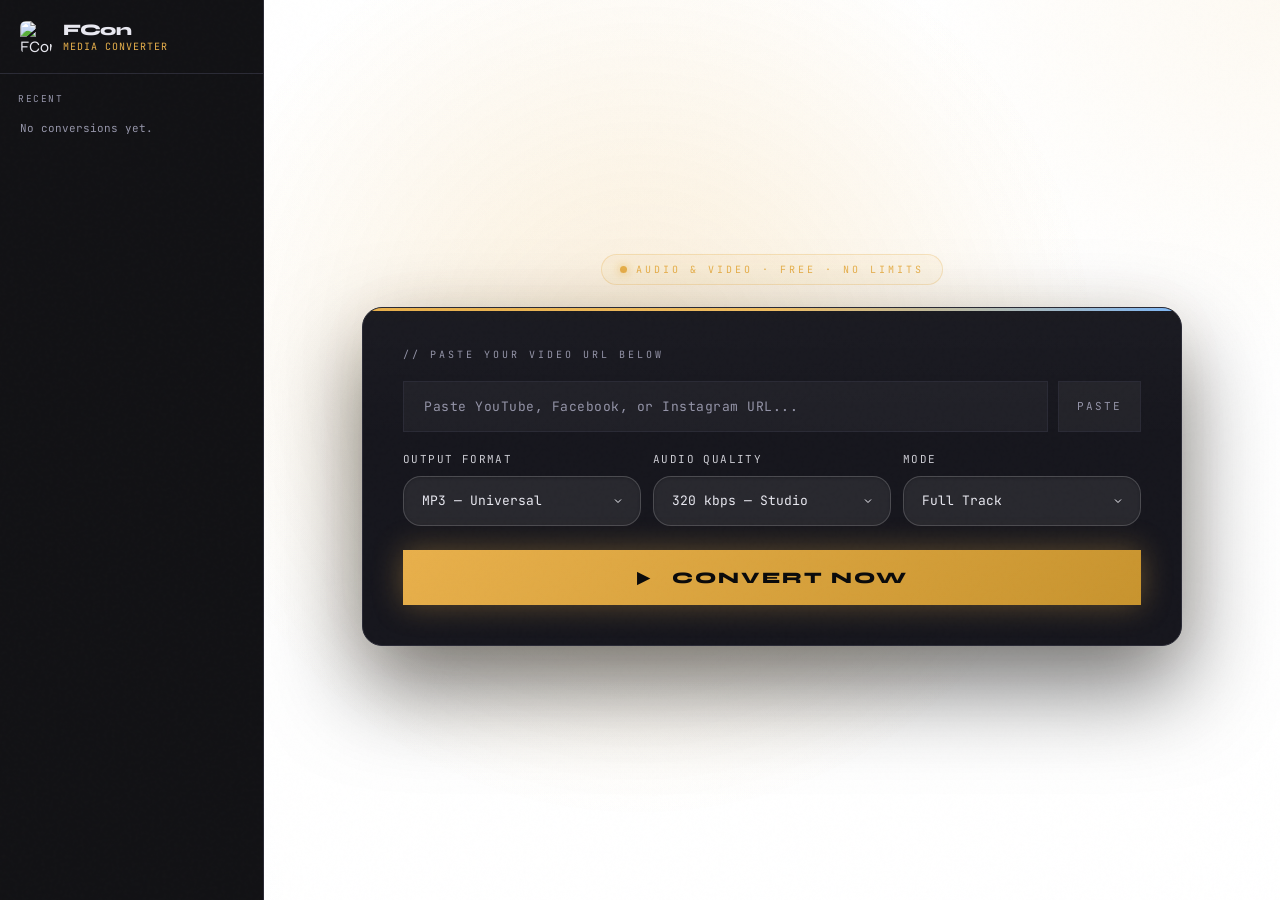
==== commit 8ef79676: "1.0.2: smoother drawer, Open folder, working Paste button, correct trim length" ====
--- a/app/src/main/assets/www/index.html
+++ b/app/src/main/assets/www/index.html
@@ -95,9 +95,31 @@
     .upd-btn { width: 100%; padding: 11px 12px; background: var(--bg3); border: 1px solid var(--border); border-radius: 10px; color: var(--text);
       font-family: 'JetBrains Mono', monospace; font-size: 11px; letter-spacing: 1px; text-transform: uppercase; cursor: pointer; }
     .upd-btn:hover:not(:disabled) { border-color: var(--gold); color: var(--gold); }
-    .upd-btn.go { background: var(--gold); border-color: var(--gold); color: #0a0a0b; font-weight: 600; }
+    .upd-btn.go, .upd-btn.go:hover:not(:disabled) { background: var(--gold); border-color: var(--gold); color: #0a0a0b; font-weight: 600; }
     .upd-btn:disabled { opacity: .55; cursor: default; }
     .upd-msg { font-size: 12px; color: var(--muted); margin: 8px 2px 14px; line-height: 1.45; min-height: 1em; }
+  </style>
+<style>
+    * { backdrop-filter: none !important; -webkit-backdrop-filter: none !important; }
+    .blob { display: none !important; }
+    body {
+      background:
+        radial-gradient(circle at 50% 40%, rgba(232,176,75,0.11), transparent 55%),
+        radial-gradient(520px 520px at 100% 0%, rgba(232,176,75,0.07), transparent 70%),
+        radial-gradient(420px 420px at 0% 100%, rgba(126,184,247,0.05), transparent 70%),
+        radial-gradient(rgba(255,255,255,0.028) 1px, transparent 1px) !important;
+      background-size: auto, auto, auto, 30px 30px !important;
+    }
+    @media (max-width: 768px) {
+      .sidebar { will-change: transform; transform: translate3d(-100%, 0, 0); box-shadow: none;
+        transition: transform .25s ease, visibility 0s linear .25s; visibility: hidden; }
+      .sidebar.open { transform: translate3d(0, 0, 0); visibility: visible; transition: transform .25s ease; }
+      .side-overlay { display: block !important; visibility: hidden; opacity: 0; transition: opacity .25s ease, visibility 0s linear .25s; }
+      .side-overlay.show { visibility: visible; opacity: 1; transition: opacity .25s ease; }
+    }
+    .toast-open { display: none; margin-top: 10px; padding: 9px 14px; background: var(--gold); color: #0a0a0b; border: 0; border-radius: 8px;
+      font: inherit; font-weight: 600; letter-spacing: 1px; text-transform: uppercase; cursor: pointer; }
+    .recent-item .recent-dl { flex-shrink: 0; margin-left: 6px; }
   </style>
 </head>
 
@@ -864,6 +886,7 @@
           showToast('Error', saved.slice(4));
         } else {
           showToast('Saved!', saved);
+          window.fconOfferOpenFolder && fconOfferOpenFolder();
           document.getElementById('downloadBtn').innerHTML = '⬇ &nbsp; SAVE AGAIN';
         }
         return;
@@ -982,18 +1005,23 @@
 
     async function pasteFromClipboard() {
       try {
-        const text = await navigator.clipboard.readText();
+        const text = window.FConApp ? FConApp.paste() : await navigator.clipboard.readText();
+        if (!text) throw new Error('empty');
         document.getElementById('urlInput').value = text;
         validateUrl(text);
         showToast('Pasted!', 'URL ready — click Convert.');
       } catch {
-        showToast('Paste manually', 'Press Ctrl+V / Cmd+V in the field.');
+        window.FConApp ? showToast('Nothing to paste', 'Copy a video link first, then tap Paste.') : showToast('Paste manually', 'Press Ctrl+V / Cmd+V in the field.');
       }
     }
 
     async function fetchVideoInfo(url) {
+      const myInfoReq = window.__infoReq = (window.__infoReq || 0) + 1;
       const resSelect = document.getElementById('resolutionSelect');
       document.getElementById('resultInfo').textContent = 'Checking video quality…';
+      videoDuration = 0;
+      document.getElementById('trimValues').textContent = 'Loading video length…';
+      document.getElementById('trimMaxLabel').textContent = '…';
       try {
         const res = await fetch(API_BASE + '/info', {
           method: 'POST',
@@ -1001,6 +1029,7 @@
           body: JSON.stringify({ url })
         });
         const data = await res.json();
+        if (myInfoReq !== window.__infoReq) return;
 
         if (data.max_resolution) {
           const maxRes = data.max_resolution;
@@ -1032,7 +1061,10 @@
           updateTrimUI();
         }
       } catch (err) {
+        if (myInfoReq !== window.__infoReq) return;
         console.error('[FCon info]', err);
+        document.getElementById('trimValues').textContent = 'Length unavailable';
+        document.getElementById('trimMaxLabel').textContent = '?';
         onFormatChange();
       }
     }
@@ -1133,6 +1165,7 @@
       if (window.FConApp) {
         const r = FConApp.save(it.url.split('/').pop());
         showToast(r.indexOf('ERR:') === 0 ? 'Error' : 'Saved!', r.replace(/^ERR:/, ''));
+        if (r.indexOf('ERR:') !== 0 && window.fconOfferOpenFolder) fconOfferOpenFolder();
         return;
       }
       const a = document.createElement('a');
@@ -1157,6 +1190,7 @@
             <div class="recent-title" title="${esc(it.title)}">${esc(it.title)}</div>
             <div class="recent-sub">${esc(it.info || '')} · ${timeAgo(it.at)}</div>
           </div>
+          ${window.FConApp ? `<button class="recent-dl" onclick="FConApp.openFolder()" title="Open folder" aria-label="Open folder"><svg viewBox="0 0 24 24" fill="none" stroke="currentColor" stroke-width="2" stroke-linecap="round" stroke-linejoin="round"><path d="M22 19a2 2 0 0 1-2 2H4a2 2 0 0 1-2-2V5a2 2 0 0 1 2-2h5l2 3h9a2 2 0 0 1 2 2z"/></svg></button>` : ''}
           <button class="recent-dl" onclick="redownload(${i})" title="Download again" aria-label="Download again">
             <svg viewBox="0 0 24 24" fill="none" stroke="currentColor" stroke-width="2" stroke-linecap="round" stroke-linejoin="round"><path d="M21 15v4a2 2 0 0 1-2 2H5a2 2 0 0 1-2-2v-4"/><polyline points="7 10 12 15 17 10"/><line x1="12" y1="15" x2="12" y2="3"/></svg>
           </button>
@@ -1166,6 +1200,7 @@
 
     let _toastTimer;
     function showToast(title, msg) {
+      const ob = document.getElementById('toastOpen'); if (ob) ob.style.display = 'none';
       document.getElementById('toastTitle').textContent = title;
       document.getElementById('toastMsg').textContent = msg;
       const t = document.getElementById('toast');
@@ -1236,13 +1271,29 @@
 
 <script>
     // ─── APP UPDATE (Android app only) ────────────────────────────────────────────
+    // Shows an "Open folder" button inside the toast for a few seconds (called after a file was saved).
+    window.fconOfferOpenFolder = function () {
+      var t = document.getElementById('toast');
+      if (!t || !window.FConApp) return;
+      var b = document.getElementById('toastOpen');
+      if (!b) {
+        b = document.createElement('button'); b.id = 'toastOpen'; b.className = 'toast-open'; b.textContent = 'Open folder';
+        b.onclick = function () { FConApp.openFolder(); };
+        t.appendChild(b);
+      }
+      b.style.display = 'inline-block';
+      clearTimeout(_toastTimer); _toastTimer = setTimeout(function () { t.classList.remove('show'); }, 9000);
+    };
     (function () {
       if (!window.FConApp) { var s = document.getElementById('appUpdate'); if (s) s.remove(); return; }
       var btn = document.getElementById('updBtn'), msg = document.getElementById('updMsg');
       var mode = 'check';
-      document.getElementById('updVersion').textContent = FConApp.version();
+      // The downloader needs a few seconds to start, so refresh the version line a couple of times.
+      var showVersion = function () { document.getElementById('updVersion').textContent = FConApp.version(); };
+      showVersion(); setTimeout(showVersion, 6000); setTimeout(showVersion, 20000);
       // The app calls this with a JSON string describing the update state.
       window.__fconUpdate = function (json) {
+        showVersion();
         var r = JSON.parse(json);
         btn.disabled = false; btn.classList.remove('go');
         switch (r.status) {
